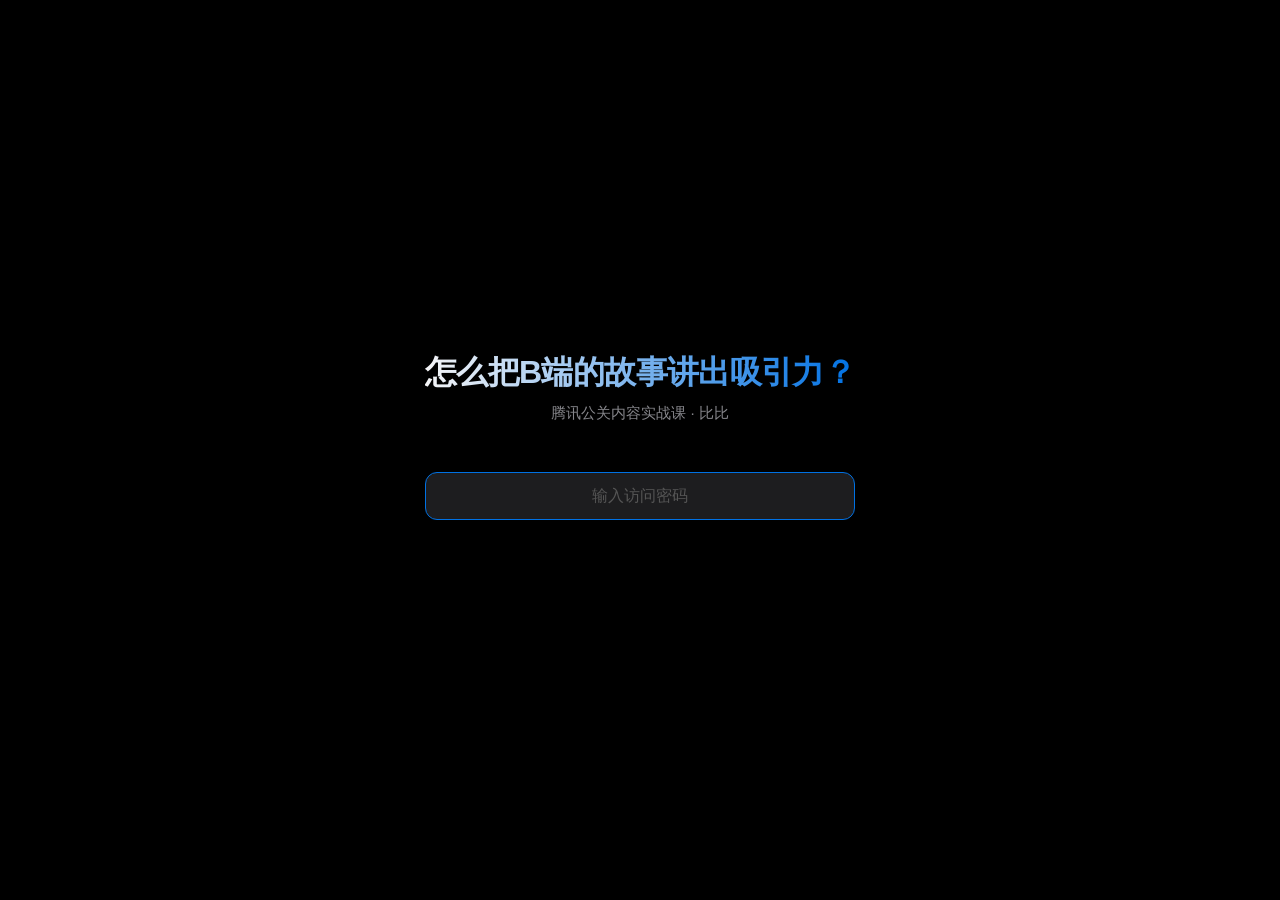
==== slides/index.html @ d87a2818 "tencent PR training site" ====
<!DOCTYPE html>
<html lang="en">
<head>
<meta charset="utf-8">
<meta name="viewport" content="width=device-width, initial-scale=1">
<title>怎么把B端的故事 讲出吸引力？ - Slidev</title>
<link rel="stylesheet" href="https://fonts.googleapis.com/css2?family=SF+Pro+Display:wght@200;400;600&family=PingFang+SC:wght@200;400;600&family=Microsoft+YaHei:wght@200;400;600&family=sans-serif:wght@200;400;600&family=Fira+Code:wght@200;400;600&display=swap" type="text/css">
<link rel="icon" href="https://cdn.jsdelivr.net/gh/slidevjs/slidev/assets/favicon.png">
<meta http-equiv="Content-Type" content="text/html; charset=UTF-8">
<meta property="slidev:version" content="52.14.2">
<meta property="og:title" content="怎么把B端的故事 讲出吸引力？ - Slidev">  <script type="module" crossorigin src="./assets/index-DOgnFZDQ.js"></script>
  <link rel="modulepreload" crossorigin href="./assets/modules/vue-B-uII4GM.js">
  <link rel="modulepreload" crossorigin href="./assets/modules/shiki-5WRQfjop.js">
  <link rel="stylesheet" crossorigin href="./assets/modules/shiki-UqVAgQbi.css">
  <link rel="stylesheet" crossorigin href="./assets/index-DNoJTWJc.css">
</head>
<body>
  <script>if(sessionStorage.getItem('tencent-pr-auth')!=='1'){location.replace('../');document.write('')}</script>
  <div id="app"></div>
  <div id="mermaid-rendering-container"></div>
  
</body>
</html>
---- slides/assets/modules/shiki-UqVAgQbi.css ----
.resize-observer[data-v-b329ee4c]{position:absolute;top:0;left:0;z-index:-1;width:100%;height:100%;border:none;background-color:transparent;pointer-events:none;display:block;overflow:hidden;opacity:0}.resize-observer[data-v-b329ee4c] object{display:block;position:absolute;top:0;left:0;height:100%;width:100%;overflow:hidden;pointer-events:none;z-index:-1}.v-popper__popper{z-index:10000;top:0;left:0;outline:none}.v-popper__popper.v-popper__popper--hidden{visibility:hidden;opacity:0;transition:opacity .15s,visibility .15s;pointer-events:none}.v-popper__popper.v-popper__popper--shown{visibility:visible;opacity:1;transition:opacity .15s}.v-popper__popper.v-popper__popper--skip-transition,.v-popper__popper.v-popper__popper--skip-transition>.v-popper__wrapper{transition:none!important}.v-popper__backdrop{position:absolute;top:0;left:0;width:100%;height:100%;display:none}.v-popper__inner{position:relative;box-sizing:border-box;overflow-y:auto}.v-popper__inner>div{position:relative;z-index:1;max-width:inherit;max-height:inherit}.v-popper__arrow-container{position:absolute;width:10px;height:10px}.v-popper__popper--arrow-overflow .v-popper__arrow-container,.v-popper__popper--no-positioning .v-popper__arrow-container{display:none}.v-popper__arrow-inner,.v-popper__arrow-outer{border-style:solid;position:absolute;top:0;left:0;width:0;height:0}.v-popper__arrow-inner{visibility:hidden;border-width:7px}.v-popper__arrow-outer{border-width:6px}.v-popper__popper[data-popper-placement^=top] .v-popper__arrow-inner,.v-popper__popper[data-popper-placement^=bottom] .v-popper__arrow-inner{left:-2px}.v-popper__popper[data-popper-placement^=top] .v-popper__arrow-outer,.v-popper__popper[data-popper-placement^=bottom] .v-popper__arrow-outer{left:-1px}.v-popper__popper[data-popper-placement^=top] .v-popper__arrow-inner,.v-popper__popper[data-popper-placement^=top] .v-popper__arrow-outer{border-bottom-width:0;border-left-color:transparent!important;border-right-color:transparent!important;border-bottom-color:transparent!important}.v-popper__popper[data-popper-placement^=top] .v-popper__arrow-inner{top:-2px}.v-popper__popper[data-popper-placement^=bottom] .v-popper__arrow-container{top:0}.v-popper__popper[data-popper-placement^=bottom] .v-popper__arrow-inner,.v-popper__popper[data-popper-placement^=bottom] .v-popper__arrow-outer{border-top-width:0;border-left-color:transparent!important;border-right-color:transparent!important;border-top-color:transparent!important}.v-popper__popper[data-popper-placement^=bottom] .v-popper__arrow-inner{top:-4px}.v-popper__popper[data-popper-placement^=bottom] .v-popper__arrow-outer{top:-6px}.v-popper__popper[data-popper-placement^=left] .v-popper__arrow-inner,.v-popper__popper[data-popper-placement^=right] .v-popper__arrow-inner{top:-2px}.v-popper__popper[data-popper-placement^=left] .v-popper__arrow-outer,.v-popper__popper[data-popper-placement^=right] .v-popper__arrow-outer{top:-1px}.v-popper__popper[data-popper-placement^=right] .v-popper__arrow-inner,.v-popper__popper[data-popper-placement^=right] .v-popper__arrow-outer{border-left-width:0;border-left-color:transparent!important;border-top-color:transparent!important;border-bottom-color:transparent!important}.v-popper__popper[data-popper-placement^=right] .v-popper__arrow-inner{left:-4px}.v-popper__popper[data-popper-placement^=right] .v-popper__arrow-outer{left:-6px}.v-popper__popper[data-popper-placement^=left] .v-popper__arrow-container{right:-10px}.v-popper__popper[data-popper-placement^=left] .v-popper__arrow-inner,.v-popper__popper[data-popper-placement^=left] .v-popper__arrow-outer{border-right-width:0;border-top-color:transparent!important;border-right-color:transparent!important;border-bottom-color:transparent!important}.v-popper__popper[data-popper-placement^=left] .v-popper__arrow-inner{left:-2px}.v-popper--theme-tooltip .v-popper__inner{background:#000c;color:#fff;border-radius:6px;padding:7px 12px 6px}.v-popper--theme-tooltip .v-popper__arrow-outer{border-color:#000c}.v-popper--theme-dropdown .v-popper__inner{background:#fff;color:#000;border-radius:6px;border:1px solid #ddd;box-shadow:0 6px 30px #0000001a}.v-popper--theme-dropdown .v-popper__arrow-inner{visibility:visible;border-color:#fff}.v-popper--theme-dropdown .v-popper__arrow-outer{border-color:#ddd}:root{--twoslash-border-color: #8888;--twoslash-underline-color: currentColor;--twoslash-highlighted-border: #c37d0d50;--twoslash-highlighted-bg: #c37d0d20;--twoslash-popup-bg: #f8f8f8;--twoslash-popup-color: inherit;--twoslash-popup-shadow: rgba(0, 0, 0, .08) 0px 1px 4px;--twoslash-docs-color: #888;--twoslash-docs-font: sans-serif;--twoslash-code-font: inherit;--twoslash-code-font-size: 1em;--twoslash-matched-color: inherit;--twoslash-unmatched-color: #888;--twoslash-cursor-color: #8888;--twoslash-error-color: #d45656;--twoslash-error-bg: #d4565620;--twoslash-warn-color: #c37d0d;--twoslash-warn-bg: #c37d0d20;--twoslash-tag-color: #3772cf;--twoslash-tag-bg: #3772cf20;--twoslash-tag-warn-color: var(--twoslash-warn-color);--twoslash-tag-warn-bg: var(--twoslash-warn-bg);--twoslash-tag-annotate-color: #1ba673;--twoslash-tag-annotate-bg: #1ba67320}@media(prefers-reduced-motion:reduce){.twoslash *{transition:none!important}}.twoslash:hover .twoslash-hover{border-color:var(--twoslash-underline-color)}.twoslash .twoslash-hover{border-bottom:1px dotted transparent;transition-timing-function:ease;transition:border-color .3s;position:relative}.twoslash .twoslash-popup-container{position:absolute;opacity:0;display:inline-flex;flex-direction:column;transform:translateY(1.1em);background:var(--twoslash-popup-bg);color:var(--twoslash-popup-color);border:1px solid var(--twoslash-border-color);transition:opacity .3s;border-radius:4px;pointer-events:none;z-index:10;-webkit-user-select:none;user-select:none;text-align:left;box-shadow:var(--twoslash-popup-shadow)}.twoslash .twoslash-query-persisted .twoslash-popup-container{z-index:9;transform:translateY(1.5em)}.twoslash .twoslash-hover:hover .twoslash-popup-container,.twoslash .twoslash-error-hover:hover .twoslash-popup-container,.twoslash .twoslash-query-persisted .twoslash-popup-container,.twoslash .twoslash-query-line .twoslash-popup-container{opacity:1;pointer-events:auto}.twoslash .twoslash-popup-container:hover{-webkit-user-select:auto;user-select:auto}.twoslash .twoslash-popup-arrow{position:absolute;top:-4px;left:1em;border-top:1px solid var(--twoslash-border-color);border-right:1px solid var(--twoslash-border-color);background:var(--twoslash-popup-bg);transform:rotate(-45deg);width:6px;height:6px;pointer-events:none}.twoslash .twoslash-popup-code,.twoslash .twoslash-popup-error,.twoslash .twoslash-popup-docs{padding:6px 8px!important}.twoslash .twoslash-popup-code{font-family:var(--twoslash-code-font);font-size:var(--twoslash-code-font-size)}.twoslash .twoslash-popup-docs{color:var(--twoslash-docs-color);font-family:var(--twoslash-docs-font);font-size:.8em;border-top:1px solid var(--twoslash-border-color)}.twoslash .twoslash-popup-error{color:var(--twoslash-error-color);background-color:var(--twoslash-error-bg);font-family:var(--twoslash-docs-font);font-size:.8em}.twoslash .twoslash-popup-docs-tags{display:flex;flex-direction:column;font-family:var(--twoslash-docs-font)}.twoslash .twoslash-popup-docs-tags,.twoslash .twoslash-popup-docs-tag-name{margin-right:.5em}.twoslash .twoslash-popup-docs-tag-name{font-family:var(--twoslash-code-font)}.twoslash .twoslash-query-line .twoslash-popup-container{position:relative;margin-bottom:1.4em;transform:translateY(.6em)}.twoslash .twoslash-error-line{position:relative;background-color:var(--twoslash-error-bg);border-left:3px solid var(--twoslash-error-color);color:var(--twoslash-error-color);padding:6px 12px;margin:.2em 0;min-width:100%;width:max-content}.twoslash .twoslash-error-line.twoslash-error-level-warning{background-color:var(--twoslash-warn-bg);border-left:3px solid var(--twoslash-warn-color);color:var(--twoslash-warn-color)}.twoslash .twoslash-error{background:url("data:image/svg+xml,%3Csvg%20xmlns%3D'http%3A%2F%2Fwww.w3.org%2F2000%2Fsvg'%20viewBox%3D'0%200%206%203'%20enable-background%3D'new%200%200%206%203'%20height%3D'3'%20width%3D'6'%3E%3Cg%20fill%3D'%23c94824'%3E%3Cpolygon%20points%3D'5.5%2C0%202.5%2C3%201.1%2C3%204.1%2C0'%2F%3E%3Cpolygon%20points%3D'4%2C0%206%2C2%206%2C0.6%205.4%2C0'%2F%3E%3Cpolygon%20points%3D'0%2C2%201%2C3%202.4%2C3%200%2C0.6'%2F%3E%3C%2Fg%3E%3C%2Fsvg%3E") repeat-x bottom left;padding-bottom:2px}.twoslash .twoslash-error.twoslash-error-level-warning{background:url("data:image/svg+xml,%3Csvg%20xmlns%3D'http%3A%2F%2Fwww.w3.org%2F2000%2Fsvg'%20viewBox%3D'0%200%206%203'%20enable-background%3D'new%200%200%206%203'%20height%3D'3'%20width%3D'6'%3E%3Cg%20fill%3D'%23c37d0d'%3E%3Cpolygon%20points%3D'5.5%2C0%202.5%2C3%201.1%2C3%204.1%2C0'%2F%3E%3Cpolygon%20points%3D'4%2C0%206%2C2%206%2C0.6%205.4%2C0'%2F%3E%3Cpolygon%20points%3D'0%2C2%201%2C3%202.4%2C3%200%2C0.6'%2F%3E%3C%2Fg%3E%3C%2Fsvg%3E") repeat-x bottom left;padding-bottom:2px}.twoslash .twoslash-completion-cursor{position:relative}.twoslash .twoslash-completion-cursor .twoslash-completion-list{-webkit-user-select:none;user-select:none;position:absolute;top:0;left:0;transform:translateY(1.2em);margin:3px 0 0 -1px;display:inline-block;z-index:8;box-shadow:var(--twoslash-popup-shadow);background:var(--twoslash-popup-bg);border:1px solid var(--twoslash-border-color)}.twoslash-completion-list{width:240px;font-size:.8rem;padding:4px;display:flex;flex-direction:column;gap:4px}.twoslash-completion-list:hover{-webkit-user-select:auto;user-select:auto}.twoslash-completion-list:before{background-color:var(--twoslash-cursor-color);width:2px;position:absolute;top:-1.6em;height:1.4em;left:-1px;content:" "}.twoslash-completion-list li{overflow:hidden;display:flex;align-items:center;gap:.25em;line-height:1em}.twoslash-completion-list li span.twoslash-completions-unmatched{color:var(--twoslash-unmatched-color)}.twoslash-completion-list .deprecated{text-decoration:line-through;opacity:.5}.twoslash-completion-list li span.twoslash-completions-matched{color:var(--twoslash-matched-color)}.twoslash-highlighted{background-color:var(--twoslash-highlighted-bg);border:1px solid var(--twoslash-highlighted-border);padding:1px 2px;margin:-1px -3px;border-radius:4px}.twoslash-completion-list .twoslash-completions-icon{color:var(--twoslash-unmatched-color);width:1em;flex:none}.twoslash .twoslash-tag-line{position:relative;background-color:var(--twoslash-tag-bg);border-left:3px solid var(--twoslash-tag-color);color:var(--twoslash-tag-color);padding:6px 10px;margin:.2em 0;display:flex;align-items:center;gap:.3em;min-width:100%;width:max-content}.twoslash .twoslash-tag-line .twoslash-tag-icon{width:1.1em;color:inherit}.twoslash .twoslash-tag-line.twoslash-tag-error-line{background-color:var(--twoslash-error-bg);border-left:3px solid var(--twoslash-error-color);color:var(--twoslash-error-color)}.twoslash .twoslash-tag-line.twoslash-tag-warn-line{background-color:var(--twoslash-tag-warn-bg);border-left:3px solid var(--twoslash-tag-warn-color);color:var(--twoslash-tag-warn-color)}.twoslash .twoslash-tag-line.twoslash-tag-annotate-line{background-color:var(--twoslash-tag-annotate-bg);border-left:3px solid var(--twoslash-tag-annotate-color);color:var(--twoslash-tag-annotate-color)}:root{--twoslash-popup-bg: var(--vp-c-bg, inherit);--twoslash-popup-color: var(--vp-c-text-1);--twoslash-docs-color: var(--vp-c-text-1);--twoslash-docs-font: var(--vp-font-family-base);--twoslash-code-font: var(--vp-font-family-mono);--twoslash-code-size: var(--vp-code-font-size);--twoslash-underline-color: #8888;--twoslash-border-color: var(--vp-c-border);--twoslash-cursor-color: var(--vp-c-brand);--twoslash-matched-color: var(--vp-c-brand);--twoslash-unmatched-color: var(--vp-c-text-2)}.v-popper--theme-twoslash{z-index:calc(var(--vp-z-index-local-nav) - 1)}.v-popper--theme-twoslash.v-popper__popper{content-visibility:auto}.v-popper--theme-twoslash .v-popper__inner{background:var(--twoslash-popup-bg);color:var(--twoslash-popup-color);border-color:var(--twoslash-border-color)}.v-popper--theme-twoslash .v-popper__arrow-outer{border-color:var(--twoslash-border-color)}.v-popper--theme-twoslash .v-popper__arrow-inner{border-color:var(--twoslash-popup-bg)}.twoslash-popup-container{transform:translateY(1.5em)}.twoslash-query-persisted .twoslash-popup-container{transform:translateY(1.8em)}.twoslash .v-popper{display:inline-block}.twoslash-completion-list .twoslash-completions-icon{color:var(--twoslash-unmatched-color)!important}.twoslash-floating .twoslash-popup-code{max-width:600px;display:block;width:fit-content;min-width:100%;padding:6px 12px;line-height:var(--vp-code-line-height);font-size:var(--twoslash-code-size);transition:color .5s;white-space:pre-wrap}.twoslash-floating .twoslash-popup-docs,.twoslash-floating .twoslash-popup-error{padding:12px!important;font-family:var(--twoslash-docs-font);font-size:.9em;max-height:500px;max-width:700px;overflow-y:auto;overflow-x:hidden;text-wrap:balance}.twoslash-floating .twoslash-popup-docs p:first-child,.twoslash-floating .twoslash-popup-error p:first-child{margin-top:0}.twoslash-floating .twoslash-popup-docs p:last-child,.twoslash-floating .twoslash-popup-error p:last-child{margin-bottom:0}.twoslash-floating .twoslash-popup-docs{border-top:1px solid var(--twoslash-border-color);color:var(--twoslash-docs-color)}.twoslash-floating .twoslash-popup-error{color:var(--twoslash-error-color)}.twoslash-floating .twoslash-popup-error.twoslash-error-level-warning{color:var(--twoslash-warn-color)}.twoslash-floating .twoslash-popup-docs p,.twoslash-floating .twoslash-popup-error p{margin:6px 0;text-wrap:balance}.twoslash-floating .twoslash-popup-docs pre .twoslash-floating .twoslash-popup-error pre{background-color:var(--vp-code-block-bg);border-radius:8px;padding:12px;margin:6px -2px;overflow-x:auto}.twoslash-floating .twoslash-popup-docs-tags{display:flex;flex-direction:column;padding:8px 12px!important}.twoslash-floating .twoslash-popup-docs-tags .twoslash-popup-docs-tag-name{font-family:var(--twoslash-code-font);color:var(--twoslash-unmatched-color);margin-right:.5em}.twoslash-completion-cursor{height:1.2em;width:2px;margin-bottom:-.2em;background:var(--twoslash-cursor-color);display:inline-block;-webkit-user-select:none;user-select:none}.twoslash-floating.twoslash-completion .v-popper__arrow-container{display:none}.twoslash-floating.twoslash-completion .twoslash-completion-list{padding:6px;font-family:var(--twoslash-code-font);font-size:var(--twoslash-code-size)!important}.twoslash-floating.twoslash-completion .twoslash-completion-list li{padding:3px 0}.twoslash-error:empty,.twoslash-error-empty{display:inline-block;min-width:.55em;min-height:1.2em;vertical-align:middle}
---- slides/assets/index-DNoJTWJc.css ----
:root{--slidev-code-background: #f5f5f5;--slidev-code-foreground: #1b1b1b;--slidev-code-font-family: "Fira Code",ui-monospace,SFMono-Regular,Menlo,Monaco,Consolas,"Liberation Mono","Courier New",monospace;--slidev-code-padding: 8px;--slidev-code-font-size: 12px;--slidev-code-line-height: 18px;--slidev-code-radius: 4px;--slidev-code-margin: 4px 0;--slidev-theme-primary: #3ab9d5;--slidev-transition-duration: .5s;--slidev-slide-container-background: black;--slidev-controls-foreground: white;--slidev-code-tab-divider: #e5e5e5;--slidev-code-tab-text-color: #67676c;--slidev-code-tab-font-size: 12px;--slidev-code-tab-active-text-color: #3c3c43}html.dark{--slidev-code-background: #1b1b1b;--slidev-code-foreground: #eee;--slidev-code-tab-divider: #222222;--slidev-code-tab-text-color: #98989f;--slidev-code-tab-active-text-color: #dfdfd6}html,body,#app,#page-root{padding:0;margin:0;width:100%;height:100vh;height:calc(var(--vh, 1vh) * 100);overflow:hidden;print-color-adjust:exact;-webkit-print-color-adjust:exact;--un-bg-opacity:1;background-color:rgb(255 255 255 / var(--un-bg-opacity));font-family:SF Pro Display,PingFang SC,Microsoft YaHei,"sans-serif",ui-sans-serif,system-ui,-apple-system,BlinkMacSystemFont,Segoe UI,Roboto,Helvetica Neue,Arial,Noto Sans,sans-serif,"Apple Color Emoji","Segoe UI Emoji",Segoe UI Symbol,"Noto Color Emoji"}.dark html,.dark body,.dark #app,.dark #page-root{--un-bg-opacity:1;background-color:rgb(18 18 18 / var(--un-bg-opacity))}html{background:transparent}.slidev-icon-btn{aspect-ratio:1;-webkit-user-select:none;user-select:none;outline:none;cursor:pointer;position:relative;display:inline-flex;align-items:center;justify-content:center;border-radius:.25rem;padding:.25rem;vertical-align:middle;opacity:.75;transition-property:color,background-color,border-color,text-decoration-color,fill,stroke,opacity,box-shadow,transform,filter,backdrop-filter;transition-duration:.15s;transition-duration:.2s;transition-timing-function:cubic-bezier(.4,0,.2,1)}@media(min-width:768px){.slidev-icon-btn{padding:.5rem}}.slidev-icon-btn:hover{--un-bg-opacity:1;background-color:rgb(156 163 175 / var(--un-bg-opacity));--un-bg-opacity:.1;opacity:1}.slidev-icon-btn:focus-visible{opacity:1;outline-width:2px;--un-outline-color-opacity:1;outline-color:rgb(0 0 0 / var(--un-outline-color-opacity));outline-offset:2px;outline-style:solid}.dark .slidev-icon-btn:focus-visible{--un-outline-color-opacity:1;outline-color:rgb(255 255 255 / var(--un-outline-color-opacity))}.slidev-icon-btn.shallow{opacity:.3}.slidev-icon-btn.active{opacity:1}.slidev-icon-btn.disabled{opacity:.25;pointer-events:none}.slidev-layout a.slidev-icon-btn{border-style:none}.slidev-layout a.slidev-icon-btn:hover{border-style:none;--un-text-opacity:1;color:rgb(255 255 255 / var(--un-text-opacity))}.slidev-vclick-target{transition-property:opacity;transition-timing-function:cubic-bezier(.4,0,.2,1);transition-duration:.15s;transition-duration:.1s}.slidev-vclick-hidden{opacity:0!important;pointer-events:none!important;-webkit-user-select:none!important;user-select:none!important}.slidev-vclick-display-none{display:none!important}.slidev-vclick-fade{opacity:.5}.slidev-icon{display:inline-block;vertical-align:sub;line-height:1em}.slidev-page{position:relative;top:0;left:0;right:0;width:100%}.slidev-note-with-clicks .slidev-note-fade{color:#888c}.dark .slidev-note-with-clicks .slidev-note-fade{color:#a1a1a1cc}.slidev-note-click-mark{-webkit-user-select:none;user-select:none;font-size:.7em;display:inline-flex;align-items:center;border-width:1px;border-color:transparent;border-radius:.25rem;background-color:#a78bfa1a;padding-left:.25rem;padding-right:.25rem;--un-text-opacity:1;color:rgb(167 139 250 / var(--un-text-opacity));font-family:Fira Code,ui-monospace,SFMono-Regular,Menlo,Monaco,Consolas,Liberation Mono,Courier New,monospace}.slidev-note-click-mark.slidev-note-click-mark-active{border-width:1px;--un-border-opacity:1;border-color:rgb(167 139 250 / var(--un-border-opacity))}.slidev-note-click-mark.slidev-note-click-mark-past{filter:saturate(0);opacity:.5}.slidev-note-click-mark.slidev-note-click-mark-future{opacity:.5}.slidev-note-click-mark:before{content:"";display:inline-block;--un-icon: url("data:image/svg+xml;utf8,%3Csvg viewBox='0 0 32 32' width='1.2em' height='1.2em' xmlns='http://www.w3.org/2000/svg' %3E%3Cpath fill='currentColor' d='M23 28a1 1 0 0 1-.71-.29l-6.13-6.14l-3.33 5a1 1 0 0 1-1 .44a1 1 0 0 1-.81-.7l-6-20A1 1 0 0 1 6.29 5l20 6a1 1 0 0 1 .7.81a1 1 0 0 1-.44 1l-5 3.33l6.14 6.13a1 1 0 0 1 0 1.42l-4 4A1 1 0 0 1 23 28m0-2.41L25.59 23l-7.16-7.15l5.25-3.5L7.49 7.49l4.86 16.19l3.5-5.25Z'/%3E%3C/svg%3E");-webkit-mask:var(--un-icon) no-repeat;mask:var(--un-icon) no-repeat;-webkit-mask-size:100% 100%;mask-size:100% 100%;background-color:currentColor;color:inherit;width:1.2em;height:1.2em;opacity:.8}.slidev-note-click-mark:after{content:attr(data-clicks);display:inline-block;transform:translateY(.1em)}.slidev-form-button{border-bottom-width:2px;border-radius:.25rem;padding:.25rem 1rem;--un-text-opacity:1;color:rgb(255 255 255 / var(--un-text-opacity));--un-border-opacity:1;border-color:rgb(55 65 81 / var(--un-border-opacity));--un-bg-opacity:1;background-color:rgb(107 114 128 / var(--un-bg-opacity))}.slidev-form-button:hover{--un-border-opacity:1;border-color:rgb(75 85 99 / var(--un-border-opacity));--un-bg-opacity:1;background-color:rgb(156 163 175 / var(--un-bg-opacity))}.slidev-form-button.primary{--un-border-opacity:1;border-color:rgb(17 94 89 / var(--un-border-opacity));--un-bg-opacity:1;background-color:rgb(13 148 136 / var(--un-bg-opacity))}.slidev-form-button.primary:hover{--un-border-opacity:1;border-color:rgb(15 118 110 / var(--un-border-opacity));--un-bg-opacity:1;background-color:rgb(20 184 166 / var(--un-bg-opacity))}.rough-annotation{transform:scale(calc(1 / var(--slidev-slide-scale)))}#twoslash-container{position:fixed}#twoslash-container .v-popper__wrapper:not(.no-slide-scale>*){transform:scale(calc(1 * var(--slidev-slide-scale)));transform-origin:30px top}.slidev-note ul{margin:0}html.dark:root{color-scheme:dark}html.dark .shiki{color:var(--shiki-dark, inherit);--twoslash-popup-bg: var(--shiki-dark-bg, inherit)}html.dark .shiki span{color:var(--shiki-dark)}html:not(.dark) .shiki{color:var(--shiki-light, inherit);--twoslash-popup-bg: var(--shiki-light-bg, inherit)}html:not(.dark) .shiki span{color:var(--shiki-light)}.twoslash-meta-line.twoslash-popover-line{margin-top:-10px}.slidev-code-wrapper{margin:var(--slidev-code-margin)!important;scroll-padding:var(--slidev-code-padding)}.slidev-code-wrapper:-webkit-scrollbar{width:0px}.slidev-code{font-family:var(--slidev-code-font-family)!important;padding:var(--slidev-code-padding)!important;font-size:var(--slidev-code-font-size)!important;line-height:var(--slidev-code-line-height)!important;border-radius:var(--slidev-code-radius)!important;background:var(--slidev-code-background);overflow:auto}.slidev-code-block-title,.slidev-code-group-tabs{background:var(--slidev-code-background);color:var(--slidev-code-tab-text-color);padding-left:var(--slidev-code-padding);padding-right:var(--slidev-code-padding);font-size:var(--slidev-code-tab-font-size);border-radius:var(--slidev-code-radius) var(--slidev-code-radius) 0 0;box-shadow:inset 0 -1px var(--slidev-code-tab-divider);display:flex;gap:8px;align-items:center}.slidev-code-block-title{padding:var(--slidev-code-padding)}.slidev-code-tab{font-size:var(--slidev-code-tab-font-size);white-space:nowrap;cursor:pointer;transition:color .25s;padding:var(--slidev-code-padding);border-bottom:2px solid transparent;color:var(--slidev-code-tab-text-color);position:relative;display:flex;align-items:center;gap:8px}.slidev-code-tab:hover{color:var(--slidev-code-tab-active-text-color)!important}.slidev-code-group-blocks .slidev-code-wrapper{margin:0!important}.slidev-code-group-blocks .slidev-code{border-radius:0 0 var(--slidev-code-radius) var(--slidev-code-radius)!important}.slidev-code-group-blocks .slidev-code-wrapper.active{display:block}.slidev-code-group-blocks .slidev-code-wrapper{display:none}.slidev-code-block-title+.slidev-code,.slidev-code-group-tabs+.slidev-code{border-top-left-radius:0!important;border-top-right-radius:0!important}.slidev-code .slidev-code-dishonored{opacity:.3;pointer-events:none}.slidev-code-line-numbers .slidev-code code{counter-reset:step;counter-increment:step calc(var(--start, 1) - 1)}.slidev-code-line-numbers .slidev-code code .line:before{content:counter(step);counter-increment:step;display:inline-block;text-align:right;margin-right:1.5rem;width:1rem;--un-text-opacity:1;color:rgb(156 163 175 / var(--un-text-opacity))}.dark .slidev-code-line-numbers .slidev-code code .line:before{--un-text-opacity:1;color:rgb(75 85 99 / var(--un-text-opacity))}.slidev-note :not(pre)>code,.slidev-layout :not(pre)>code{font-size:.9em;background:var(--slidev-code-background);border-radius:var(--slidev-code-radius);padding:.125rem .375rem;font-weight:300}.slidev-note :not(pre)>code:after,.slidev-note :not(pre)>code:before{content:""}.slidev-layout :not(pre)>code:before{margin-right:-.08em}.katex,.katex :after,.katex :before{border-color:currentColor}.slidev-katex-wrapper .mord.dishonored{opacity:.3}.slide-left-enter-active,.slide-left-leave-active,.slide-right-enter-active,.slide-right-leave-active,.slide-up-enter-active,.slide-up-leave-active,.slide-down-enter-active,.slide-down-leave-active{transition:all var(--slidev-transition-duration) ease}.slide-left-enter-from,.slide-right-leave-to{translate:100% 0}.slide-left-leave-to,.slide-right-enter-from{translate:-100% 0}.slide-up-enter-from,.slide-down-leave-to{translate:0 100%}.slide-up-leave-to,.slide-down-enter-from{translate:0 -100%}.fade-enter-active,.fade-leave-active{transition:opacity var(--slidev-transition-duration) ease}.fade-enter-from,.fade-leave-to{opacity:0}.fade-out-leave-active{transition:opacity calc(var(--slidev-transition-duration) * .6) ease-out}.fade-out-enter-active{transition:opacity calc(var(--slidev-transition-duration) * .8) ease-in;transition-delay:calc(var(--slidev-transition-duration) * .6)}.fade-out-enter-from,.fade-out-leave-to{opacity:0}.slidev-layout{height:100%;padding:2.5rem 3.5rem;font-size:1.1rem}.slidev-layout pre,.slidev-layout code{-webkit-user-select:text;user-select:text}.slidev-layout code{font-family:Fira Code,ui-monospace,SFMono-Regular,Menlo,Monaco,Consolas,Liberation Mono,Courier New,monospace}.slidev-layout h1{margin-bottom:1rem;font-size:2.25rem;line-height:2.5rem}.slidev-layout h6{padding-top:.25rem;font-size:.875rem;line-height:1.25rem;font-weight:500;letter-spacing:.1em;text-transform:uppercase}.slidev-layout p{margin-top:1rem;margin-bottom:1rem;line-height:1.5rem}.slidev-layout ul{list-style:square}.slidev-layout ol{list-style:decimal}.slidev-layout li{line-height:1.8em}.slidev-layout blockquote{background:var(--slidev-code-background);color:var(--slidev-code-foreground);border-left-width:1px;border-color:var(--slidev-theme-primary);border-radius:.25rem;padding:.25rem .5rem;font-size:.875rem;line-height:1.25rem}.slidev-layout blockquote>*{margin-top:0;margin-bottom:0}.slidev-layout table{width:100%}.slidev-layout tr{border-bottom-width:1px;border-color:#9ca3af33}.slidev-layout th{text-align:left;font-weight:400}.slidev-layout a{border-bottom-width:1px;border-color:currentColor;border-style:dashed}.slidev-layout a:hover{border-style:solid;color:var(--slidev-theme-primary)}.slidev-layout td,.slidev-layout th{padding:.75rem .5rem}.slidev-layout b,.slidev-layout strong{font-weight:600}.slidev-layout kbd{border-width:1px;border-bottom-width:2px;border-color:#9ca3af33;border-radius:.25rem;--un-bg-opacity:1;background-color:rgb(156 163 175 / var(--un-bg-opacity));--un-bg-opacity:.05;padding:.125rem .25rem;font-size:.75rem;line-height:1rem;font-family:Fira Code,ui-monospace,SFMono-Regular,Menlo,Monaco,Consolas,Liberation Mono,Courier New,monospace}.slidev-layout h1,[dir=ltr] h1,.slidev-layout [dir=ltr] h1,.slidev-layout h6,[dir=ltr] h6,.slidev-layout [dir=ltr] h6{margin-left:-.05em;margin-right:0}.slidev-layout li,[dir=ltr] li,.slidev-layout [dir=ltr] li{margin-left:1.1em;margin-right:0;padding-left:.2em;padding-right:0}[dir=rtl] h1,.slidev-layout [dir=rtl] h1,[dir=rtl] h6,.slidev-layout [dir=rtl] h6{margin-right:-.05em;margin-left:0}[dir=rtl] li,.slidev-layout [dir=rtl] li{margin-right:1.1em;margin-left:0;padding-right:.2em;padding-left:0}.slidev-layout h1+p{margin-top:-.5rem;margin-bottom:1rem;opacity:.5}.slidev-layout p+h2,.slidev-layout ul+h2,.slidev-layout table+h2{margin-top:2.5rem}.slidev-layout h1{margin-bottom:1rem;margin-left:-.05em;font-size:2.25rem;line-height:2.5rem}.slidev-layout h2{font-size:1.875rem;line-height:2.25rem}.slidev-layout h3{font-size:1.5rem;line-height:2rem}.slidev-layout h4{font-size:1.25rem;line-height:1.75rem}.slidev-layout h5{font-size:1rem;line-height:1.5rem}.slidev-layout h6{margin-left:-.05em;padding-top:.25rem;font-size:.875rem;line-height:1.25rem;font-weight:500;letter-spacing:.1em;text-transform:uppercase}.slidev-layout h6:not(.opacity-100){opacity:.4}.slidev-layout.cover,.slidev-layout.intro{display:grid;height:100%}.slidev-layout.cover h1,.slidev-layout.intro h1{font-size:3.75rem;line-height:1;line-height:5rem}.slidev-layout.fact{display:grid;height:100%;text-align:center}.slidev-layout.fact h1{font-size:6rem;line-height:1;font-weight:700}.slidev-layout.fact h1+p{font-size:1.5rem;line-height:2rem;font-weight:700}.slidev-layout.statement{display:grid;height:100%;text-align:center}.slidev-layout.statement h1{font-size:3.75rem;line-height:1;font-weight:700}.slidev-layout.quote{display:grid;height:100%}.slidev-layout.quote h1+p{margin-top:.5rem}.slidev-layout.section h1{font-size:3.75rem;line-height:1;font-weight:500;line-height:5rem}:root{--prism-scheme: light;--prism-foreground: #6e6e6e;--prism-background: #f4f4f4;--prism-comment: #a8a8a8;--prism-string: #555555;--prism-literal: #333333;--prism-keyword: #000000;--prism-function: #4f4f4f;--prism-deleted: #333333;--prism-class: #333333;--prism-builtin: #757575;--prism-property: #333333;--prism-namespace: #4f4f4f;--prism-punctuation: #ababab;--prism-decorator: var(--prism-class);--prism-operator: var(--prism-punctuation);--prism-number: var(--prism-literal);--prism-boolean: var(--prism-literal);--prism-variable: var(--prism-literal);--prism-constant: var(--prism-literal);--prism-symbol: var(--prism-literal);--prism-interpolation: var(--prism-literal);--prism-selector: var(--prism-keyword);--prism-keyword-control: var(--prism-keyword);--prism-regex: var(--prism-string);--prism-json-property: var(--prism-property);--prism-inline-background: var(--prism-background);--prism-comment-style: italic;--prism-url-decoration: underline;--prism-line-number: #a5a5a5;--prism-line-number-gutter: #333333;--prism-line-highlight-background: #eeeeee;--prism-selection-background: #dddddd;--prism-marker-color: var(--prism-foreground);--prism-marker-opacity: .4;--prism-marker-font-size: .8em;--prism-font-size: 1em;--prism-line-height: 1.5em;--prism-font-family: monospace;--prism-inline-font-size: var(--prism-font-size);--prism-block-font-size: var(--prism-font-size);--prism-tab-size: 2;--prism-block-padding-x: 1em;--prism-block-padding-y: 1em;--prism-block-margin-x: 0;--prism-block-margin-y: .5em;--prism-block-radius: .3em;--prism-inline-padding-x: .3em;--prism-inline-padding-y: .1em;--prism-inline-radius: .3em}div[class*=language-],pre[class*=language-],code[class*=language-]{font-size:var(--prism-font-size);font-family:var(--prism-font-family);direction:ltr;text-align:left;white-space:pre;word-spacing:normal;word-break:normal;line-height:var(--prism-line-height);-moz-tab-size:var(--prism-tab-size);-o-tab-size:var(--prism-tab-size);tab-size:var(--prism-tab-size);-webkit-hyphens:none;-moz-hyphens:none;-ms-hyphens:none;hyphens:none;color:var(--prism-foreground)!important}div[class*=language-],pre[class*=language-]{font-size:var(--prism-block-font-size);padding:var(--prism-block-padding-y) var(--prism-block-padding-x);margin:var(--prism-block-margin-y) var(--prism-block-margin-x);border-radius:var(--prism-block-radius);overflow:auto;background:var(--prism-background)}:not(pre)>code[class*=language-]{font-size:var(--prism-inline-font-size);padding:var(--prism-inline-padding-y) var(--prism-inline-padding-x);border-radius:var(--prism-inline-radius);background:var(--prism-inline-background)}pre[class*=language-]::-moz-selection,pre[class*=language-] ::-moz-selection,code[class*=language-]::-moz-selection,code[class*=language-] ::-moz-selection{background:var(--prism-selection-background)}pre[class*=language-]::selection,pre[class*=language-] ::selection,code[class*=language-]::selection,code[class*=language-] ::selection{background:var(--prism-selection-background)}.token.comment,.token.prolog,.token.doctype,.token.cdata{color:var(--prism-comment);font-style:var(--prism-comment-style)}.token.namespace{color:var(--prism-namespace)}.token.interpolation{color:var(--prism-interpolation)}.token.string{color:var(--prism-string)}.token.punctuation{color:var(--prism-punctuation)}.token.operator{color:var(--prism-operator)}.token.keyword.module,.token.keyword.control-flow{color:var(--prism-keyword-control)}.token.url,.token.symbol,.token.inserted{color:var(--prism-symbol)}.token.constant{color:var(--prism-constant)}.token.string.url{text-decoration:var(--prism-url-decoration)}.token.boolean,.language-json .token.boolean{color:var(--prism-boolean)}.token.number,.language-json .token.number{color:var(--prism-number)}.token.variable{color:var(--prism-variable)}.token.keyword{color:var(--prism-keyword)}.token.atrule,.token.attr-value,.token.selector{color:var(--prism-selector)}.token.function{color:var(--prism-function)}.token.deleted{color:var(--prism-deleted)}.token.important,.token.bold{font-weight:700}.token.italic{font-style:italic}.token.class-name{color:var(--prism-class)}.token.tag,.token.builtin{color:var(--prism-builtin)}.token.attr-name,.token.property,.token.entity{color:var(--prism-property)}.language-json .token.property{color:var(--prism-json-property)}.token.regex{color:var(--prism-regex)}.token.decorator,.token.annotation{color:var(--prism-decorator)}.line-numbers .line-numbers-rows{border-right-color:var(--prism-line-number)}.line-numbers-rows>span:before{color:var(--prism-line-number-gutter)}.line-highlight{background:var(--prism-line-highlight-background)}:root{--cm-scheme: light;--cm-foreground: #6e6e6e;--cm-background: #f4f4f4;--cm-comment: #a8a8a8;--cm-string: #555555;--cm-literal: #333333;--cm-keyword: #000000;--cm-function: #4f4f4f;--cm-deleted: #333333;--cm-class: #333333;--cm-builtin: #757575;--cm-property: #333333;--cm-namespace: #4f4f4f;--cm-punctuation: #ababab;--cm-decorator: var(--cm-class);--cm-operator: var(--cm-punctuation);--cm-number: var(--cm-literal);--cm-boolean: var(--cm-literal);--cm-variable: var(--cm-literal);--cm-constant: var(--cm-literal);--cm-symbol: var(--cm-literal);--cm-interpolation: var(--cm-literal);--cm-selector: var(--cm-keyword);--cm-keyword-control: var(--cm-keyword);--cm-regex: var(--cm-string);--cm-json-property: var(--cm-property);--cm-inline-background: var(--cm-background);--cm-comment-style: italic;--cm-url-decoration: underline;--cm-line-number: #a5a5a5;--cm-line-number-gutter: #333333;--cm-line-highlight-background: #eeeeee;--cm-selection-background: #aaaaaa;--cm-marker-color: var(--cm-foreground);--cm-marker-opacity: .4;--cm-marker-font-size: .8em;--cm-font-size: 1em;--cm-line-height: 1.5em;--cm-font-family: monospace;--cm-inline-font-size: var(--cm-font-size);--cm-block-font-size: var(--cm-font-size);--cm-tab-size: 2;--cm-block-padding-x: 1em;--cm-block-padding-y: 1em;--cm-block-margin-x: 0;--cm-block-margin-y: .5em;--cm-block-radius: .3em;--cm-inline-padding-x: .3em;--cm-inline-padding-y: .1em;--cm-inline-radius: .3em}.cm-s-vars.CodeMirror{background-color:var(--cm-background);color:var(--cm-foreground)}.cm-s-vars .CodeMirror-gutters{background:var(--cm-line-number-gutter);color:var(--cm-line-number);border:none}.cm-s-vars .CodeMirror-guttermarker,.cm-s-vars .CodeMirror-guttermarker-subtle,.cm-s-vars .CodeMirror-linenumber{color:var(--cm-line-number)}.cm-s-vars div.CodeMirror-selected,.cm-s-vars.CodeMirror-focused div.CodeMirror-selected{background:var(--cm-selection-background)}.cm-s-vars .CodeMirror-line::selection,.cm-s-vars .CodeMirror-line>span::selection,.cm-s-vars .CodeMirror-line>span>span::selection{background:var(--cm-selection-background)}.cm-s-vars .CodeMirror-line::-moz-selection,.cm-s-vars .CodeMirror-line>span::-moz-selection,.cm-s-vars .CodeMirror-line>span>span::-moz-selection{background:var(--cm-selection-background)}.cm-s-vars .CodeMirror-activeline-background{background:var(--cm-line-highlight-background)}.cm-s-vars .cm-keyword{color:var(--cm-keyword)}.cm-s-vars .cm-variable,.cm-s-vars .cm-variable-2,.cm-s-vars .cm-variable-3,.cm-s-vars .cm-type{color:var(--cm-variable)}.cm-s-vars .cm-builtin{color:var(--cm-builtin)}.cm-s-vars .cm-atom{color:var(--cm-literal)}.cm-s-vars .cm-number{color:var(--cm-number)}.cm-s-vars .cm-def{color:var(--cm-decorator)}.cm-s-vars .cm-string,.cm-s-vars .cm-string-2{color:var(--cm-string)}.cm-s-vars .cm-comment{color:var(--cm-comment)}.cm-s-vars .cm-tag{color:var(--cm-builtin)}.cm-s-vars .cm-meta{color:var(--cm-namespace)}.cm-s-vars .cm-attribute,.cm-s-vars .cm-property{color:var(--cm-property)}.cm-s-vars .cm-qualifier{color:var(--cm-keyword)}.cm-s-vars .cm-error{color:var(--prism-deleted)}.cm-s-vars .cm-operator,.cm-s-vars .cm-bracket{color:var(--cm-punctuation)}.cm-s-vars .CodeMirror-matchingbracket{text-decoration:underline}.cm-s-vars .CodeMirror-cursor{border-left:1px solid currentColor}:root{--cm-scheme: var(--prism-scheme);--cm-foreground: var(--prism-foreground);--cm-background: var(--prism-background);--cm-comment: var(--prism-comment);--cm-string: var(--prism-string);--cm-literal: var(--prism-literal);--cm-keyword: var(--prism-keyword);--cm-function: var(--prism-function);--cm-deleted: var(--prism-deleted);--cm-class: var(--prism-class);--cm-builtin: var(--prism-builtin);--cm-property: var(--prism-property);--cm-namespace: var(--prism-namespace);--cm-punctuation: var(--prism-punctuation);--cm-decorator: var(--prism-decorator);--cm-operator: var(--prism-operator);--cm-number: var(--prism-number);--cm-boolean: var(--prism-boolean);--cm-variable: var(--prism-variable);--cm-constant: var(--prism-constant);--cm-symbol: var(--prism-symbol);--cm-interpolation: var(--prism-interpolation);--cm-selector: var(--prism-selector);--cm-keyword-control: var(--prism-keyword-control);--cm-regex: var(--prism-regex);--cm-json-property: var(--prism-json-property);--cm-inline-background: var(--prism-inline-background);--cm-comment-style: var(--prism-comment-style);--cm-url-decoration: var(--prism-url-decoration);--cm-line-number: var(--prism-line-number);--cm-line-number-gutter: var(--prism-line-number-gutter);--cm-line-highlight-background: var(--prism-line-highlight-background);--cm-selection-background: var(--prism-selection-background);--cm-marker-color: var(--prism-marker-color);--cm-marker-opacity: var(--prism-marker-opacity);--cm-marker-font-size: var(--prism-marker-font-size);--cm-font-size: var(--prism-font-size);--cm-line-height: var(--prism-line-height);--cm-font-family: var(--prism-font-family);--cm-inline-font-size: var(--prism-inline-font-size);--cm-block-font-size: var(--prism-block-font-size);--cm-tab-size: var(--prism-tab-size);--cm-block-padding-x: var(--prism-block-padding-x);--cm-block-padding-y: var(--prism-block-padding-y);--cm-block-margin-x: var(--prism-block-margin-x);--cm-block-margin-y: var(--prism-block-margin-y);--cm-block-radius: var(--prism-block-radius);--cm-inline-padding-x: var(--prism-inline-padding-x);--cm-inline-padding-y: var(--prism-inline-padding-y);--cm-inline-radius: var(--prism-inline-radius)}:root{--prism-font-family: var(--slidev-code-font-family);--prism-background: var(--slidev-code-background)}html:not(.dark){--prism-foreground: #393a34;--prism-comment: #a0ada0;--prism-string: #b56959;--prism-literal: #2f8a89;--prism-number: #296aa3;--prism-keyword: #1c6b48;--prism-function: #6c7834;--prism-boolean: #1c6b48;--prism-constant: #a65e2b;--prism-deleted: #a14f55;--prism-class: #2993a3;--prism-builtin: #ab5959;--prism-property: #b58451;--prism-namespace: #b05a78;--prism-punctuation: #8e8f8b;--prism-decorator: #bd8f8f;--prism-regex: #ab5e3f;--prism-json-property: #698c96}html.dark{--prism-foreground: #d4cfbf;--prism-comment: #758575;--prism-string: #d48372;--prism-literal: #429988;--prism-keyword: #4d9375;--prism-boolean: #1c6b48;--prism-number: #6394bf;--prism-variable: #c2b36e;--prism-function: #a1b567;--prism-deleted: #a14f55;--prism-class: #54b1bf;--prism-builtin: #e0a569;--prism-property: #dd8e6e;--prism-namespace: #db889a;--prism-punctuation: #858585;--prism-decorator: #bd8f8f;--prism-regex: #ab5e3f;--prism-json-property: #6b8b9e;--prism-line-number: #888888;--prism-line-number-gutter: #eeeeee;--prism-line-highlight-background: #444444;--prism-selection-background: #444444}*,:before,:after{box-sizing:border-box;border-width:0;border-style:solid;border-color:var(--un-default-border-color, #e5e7eb)}:before,:after{--un-content: ""}html,:host{line-height:1.5;-webkit-text-size-adjust:100%;-moz-tab-size:4;tab-size:4;font-family:ui-sans-serif,system-ui,sans-serif,"Apple Color Emoji","Segoe UI Emoji",Segoe UI Symbol,"Noto Color Emoji";font-feature-settings:normal;font-variation-settings:normal;-webkit-tap-highlight-color:transparent}body{margin:0;line-height:inherit}hr{height:0;color:inherit;border-top-width:1px}abbr:where([title]){text-decoration:underline dotted}h1,h2,h3,h4,h5,h6{font-size:inherit;font-weight:inherit}a{color:inherit;text-decoration:inherit}b,strong{font-weight:bolder}code,kbd,samp,pre{font-family:ui-monospace,SFMono-Regular,Menlo,Monaco,Consolas,Liberation Mono,Courier New,monospace;font-feature-settings:normal;font-variation-settings:normal;font-size:1em}small{font-size:80%}sub,sup{font-size:75%;line-height:0;position:relative;vertical-align:baseline}sub{bottom:-.25em}sup{top:-.5em}table{text-indent:0;border-color:inherit;border-collapse:collapse}button,input,optgroup,select,textarea{font-family:inherit;font-feature-settings:inherit;font-variation-settings:inherit;font-size:100%;font-weight:inherit;line-height:inherit;color:inherit;margin:0;padding:0}button,select{text-transform:none}button,[type=button],[type=reset],[type=submit]{-webkit-appearance:button;background-color:transparent;background-image:none}:-moz-focusring{outline:auto}:-moz-ui-invalid{box-shadow:none}progress{vertical-align:baseline}::-webkit-inner-spin-button,::-webkit-outer-spin-button{height:auto}[type=search]{-webkit-appearance:textfield;outline-offset:-2px}::-webkit-search-decoration{-webkit-appearance:none}::-webkit-file-upload-button{-webkit-appearance:button;font:inherit}summary{display:list-item}blockquote,dl,dd,h1,h2,h3,h4,h5,h6,hr,figure,p,pre{margin:0}fieldset{margin:0;padding:0}legend{padding:0}ol,ul,menu{list-style:none;margin:0;padding:0}dialog{padding:0}textarea{resize:vertical}input::placeholder,textarea::placeholder{opacity:1;color:#9ca3af}button,[role=button]{cursor:pointer}:disabled{cursor:default}img,svg,video,canvas,audio,iframe,embed,object{display:block;vertical-align:middle}img,video{max-width:100%;height:auto}[hidden]:where(:not([hidden=until-found])){display:none}*,:before,:after{--un-rotate:0;--un-rotate-x:0;--un-rotate-y:0;--un-rotate-z:0;--un-scale-x:1;--un-scale-y:1;--un-scale-z:1;--un-skew-x:0;--un-skew-y:0;--un-translate-x:0;--un-translate-y:0;--un-translate-z:0;--un-pan-x: ;--un-pan-y: ;--un-pinch-zoom: ;--un-scroll-snap-strictness:proximity;--un-ordinal: ;--un-slashed-zero: ;--un-numeric-figure: ;--un-numeric-spacing: ;--un-numeric-fraction: ;--un-border-spacing-x:0;--un-border-spacing-y:0;--un-ring-offset-shadow:0 0 rgb(0 0 0 / 0);--un-ring-shadow:0 0 rgb(0 0 0 / 0);--un-shadow-inset: ;--un-shadow:0 0 rgb(0 0 0 / 0);--un-ring-inset: ;--un-ring-offset-width:0px;--un-ring-offset-color:#fff;--un-ring-width:0px;--un-ring-color:rgb(147 197 253 / .5);--un-blur: ;--un-brightness: ;--un-contrast: ;--un-drop-shadow: ;--un-grayscale: ;--un-hue-rotate: ;--un-invert: ;--un-saturate: ;--un-sepia: ;--un-backdrop-blur: ;--un-backdrop-brightness: ;--un-backdrop-contrast: ;--un-backdrop-grayscale: ;--un-backdrop-hue-rotate: ;--un-backdrop-invert: ;--un-backdrop-opacity: ;--un-backdrop-saturate: ;--un-backdrop-sepia: }::backdrop{--un-rotate:0;--un-rotate-x:0;--un-rotate-y:0;--un-rotate-z:0;--un-scale-x:1;--un-scale-y:1;--un-scale-z:1;--un-skew-x:0;--un-skew-y:0;--un-translate-x:0;--un-translate-y:0;--un-translate-z:0;--un-pan-x: ;--un-pan-y: ;--un-pinch-zoom: ;--un-scroll-snap-strictness:proximity;--un-ordinal: ;--un-slashed-zero: ;--un-numeric-figure: ;--un-numeric-spacing: ;--un-numeric-fraction: ;--un-border-spacing-x:0;--un-border-spacing-y:0;--un-ring-offset-shadow:0 0 rgb(0 0 0 / 0);--un-ring-shadow:0 0 rgb(0 0 0 / 0);--un-shadow-inset: ;--un-shadow:0 0 rgb(0 0 0 / 0);--un-ring-inset: ;--un-ring-offset-width:0px;--un-ring-offset-color:#fff;--un-ring-width:0px;--un-ring-color:rgb(147 197 253 / .5);--un-blur: ;--un-brightness: ;--un-contrast: ;--un-drop-shadow: ;--un-grayscale: ;--un-hue-rotate: ;--un-invert: ;--un-saturate: ;--un-sepia: ;--un-backdrop-blur: ;--un-backdrop-brightness: ;--un-backdrop-contrast: ;--un-backdrop-grayscale: ;--un-backdrop-hue-rotate: ;--un-backdrop-invert: ;--un-backdrop-opacity: ;--un-backdrop-saturate: ;--un-backdrop-sepia: }:is(.prose){color:var(--un-prose-body);max-width:65ch}:is(.prose) :where(p):not(:where([class~=not-prose],[class~=not-prose] *)){margin-top:1.25em;margin-bottom:1.25em}:is(.prose) :where([class~=lead]):not(:where([class~=not-prose],[class~=not-prose] *)){color:var(--un-prose-lead);font-size:1.25em;line-height:1.6;margin-top:1.2em;margin-bottom:1.2em}:is(.prose) :where(a):not(:where([class~=not-prose],[class~=not-prose] *)){color:var(--un-prose-links);text-decoration:underline;font-weight:500}:is(.prose) :where(strong):not(:where([class~=not-prose],[class~=not-prose] *)){color:var(--un-prose-bold);font-weight:600}:is(.prose) :where(a strong):not(:where([class~=not-prose],[class~=not-prose] *)){color:inherit}:is(.prose) :where(blockquote strong):not(:where([class~=not-prose],[class~=not-prose] *)){color:inherit}:is(.prose) :where(thead th strong):not(:where([class~=not-prose],[class~=not-prose] *)){color:inherit}:is(.prose) :where(ol):not(:where([class~=not-prose],[class~=not-prose] *)){list-style-type:decimal;margin-top:1.25em;margin-bottom:1.25em;padding-inline-start:1.625em}:is(.prose) :where(ol[type=A]):not(:where([class~=not-prose],[class~=not-prose] *)){list-style-type:upper-alpha}:is(.prose) :where(ol[type=a]):not(:where([class~=not-prose],[class~=not-prose] *)){list-style-type:lower-alpha}:is(.prose) :where(ol[type=A s]):not(:where([class~=not-prose],[class~=not-prose] *)){list-style-type:upper-alpha}:is(.prose) :where(ol[type=a s]):not(:where([class~=not-prose],[class~=not-prose] *)){list-style-type:lower-alpha}:is(.prose) :where(ol[type=I]):not(:where([class~=not-prose],[class~=not-prose] *)){list-style-type:upper-roman}:is(.prose) :where(ol[type=i]):not(:where([class~=not-prose],[class~=not-prose] *)){list-style-type:lower-roman}:is(.prose) :where(ol[type=I s]):not(:where([class~=not-prose],[class~=not-prose] *)){list-style-type:upper-roman}:is(.prose) :where(ol[type=i s]):not(:where([class~=not-prose],[class~=not-prose] *)){list-style-type:lower-roman}:is(.prose) :where(ol[type="1"]):not(:where([class~=not-prose],[class~=not-prose] *)){list-style-type:decimal}:is(.prose) :where(ul):not(:where([class~=not-prose],[class~=not-prose] *)){list-style-type:disc;margin-top:1.25em;margin-bottom:1.25em;padding-inline-start:1.625em}:is(.prose) :where(ol>li):not(:where([class~=not-prose],[class~=not-prose] *))::marker{font-weight:400;color:var(--un-prose-counters)}:is(.prose) :where(ul>li):not(:where([class~=not-prose],[class~=not-prose] *))::marker{color:var(--un-prose-bullets)}:is(.prose) :where(dt):not(:where([class~=not-prose],[class~=not-prose] *)){color:var(--un-prose-headings);font-weight:600;margin-top:1.25em}:is(.prose) :where(hr):not(:where([class~=not-prose],[class~=not-prose] *)){border-color:var(--un-prose-hr);border-top-width:1px;margin-top:3em;margin-bottom:3em}:is(.prose) :where(blockquote):not(:where([class~=not-prose],[class~=not-prose] *)){font-weight:500;font-style:italic;color:var(--un-prose-quotes);border-inline-start-width:.25rem;border-inline-start-color:var(--un-prose-quote-borders);quotes:"“""”""‘""’";margin-top:1.6em;margin-bottom:1.6em;padding-inline-start:1em}:is(.prose) :where(blockquote p:first-of-type):not(:where([class~=not-prose],[class~=not-prose] *)):before{content:open-quote}:is(.prose) :where(blockquote p:last-of-type):not(:where([class~=not-prose],[class~=not-prose] *)):after{content:close-quote}:is(.prose) :where(h1):not(:where([class~=not-prose],[class~=not-prose] *)){color:var(--un-prose-headings);font-weight:800;font-size:2.25em;margin-top:0;margin-bottom:.8888889em;line-height:1.1111111}:is(.prose) :where(h1 strong):not(:where([class~=not-prose],[class~=not-prose] *)){font-weight:900;color:inherit}:is(.prose) :where(h2):not(:where([class~=not-prose],[class~=not-prose] *)){color:var(--un-prose-headings);font-weight:700;font-size:1.5em;margin-top:2em;margin-bottom:1em;line-height:1.3333333}:is(.prose) :where(h2 strong):not(:where([class~=not-prose],[class~=not-prose] *)){font-weight:800;color:inherit}:is(.prose) :where(h3):not(:where([class~=not-prose],[class~=not-prose] *)){color:var(--un-prose-headings);font-weight:600;font-size:1.25em;margin-top:1.6em;margin-bottom:.6em;line-height:1.6}:is(.prose) :where(h3 strong):not(:where([class~=not-prose],[class~=not-prose] *)){font-weight:700;color:inherit}:is(.prose) :where(h4):not(:where([class~=not-prose],[class~=not-prose] *)){color:var(--un-prose-headings);font-weight:600;margin-top:1.5em;margin-bottom:.5em;line-height:1.5}:is(.prose) :where(h4 strong):not(:where([class~=not-prose],[class~=not-prose] *)){font-weight:700;color:inherit}:is(.prose) :where(img):not(:where([class~=not-prose],[class~=not-prose] *)){margin-top:2em;margin-bottom:2em}:is(.prose) :where(picture):not(:where([class~=not-prose],[class~=not-prose] *)){display:block;margin-top:2em;margin-bottom:2em}:is(.prose) :where(video):not(:where([class~=not-prose],[class~=not-prose] *)){margin-top:2em;margin-bottom:2em}:is(.prose) :where(kbd):not(:where([class~=not-prose],[class~=not-prose] *)){font-weight:500;font-family:inherit;color:var(--un-prose-kbd);box-shadow:0 0 0 1px rgb(var(--un-prose-kbd-shadows) / 10%),0 3px rgb(var(--un-prose-kbd-shadows) / 10%);font-size:.875em;border-radius:.3125rem;padding-top:.1875em;padding-inline-end:.375em;padding-bottom:.1875em;padding-inline-start:.375em}:is(.prose) :where(code):not(:where([class~=not-prose],[class~=not-prose] *)){color:var(--un-prose-code);font-weight:600;font-size:.875em}:is(.prose) :where(code):not(:where([class~=not-prose],[class~=not-prose] *)):before{content:"`"}:is(.prose) :where(code):not(:where([class~=not-prose],[class~=not-prose] *)):after{content:"`"}:is(.prose) :where(a code):not(:where([class~=not-prose],[class~=not-prose] *)){color:inherit}:is(.prose) :where(h1 code):not(:where([class~=not-prose],[class~=not-prose] *)){color:inherit}:is(.prose) :where(h2 code):not(:where([class~=not-prose],[class~=not-prose] *)){color:inherit;font-size:.875em}:is(.prose) :where(h3 code):not(:where([class~=not-prose],[class~=not-prose] *)){color:inherit;font-size:.9em}:is(.prose) :where(h4 code):not(:where([class~=not-prose],[class~=not-prose] *)){color:inherit}:is(.prose) :where(blockquote code):not(:where([class~=not-prose],[class~=not-prose] *)){color:inherit}:is(.prose) :where(thead th code):not(:where([class~=not-prose],[class~=not-prose] *)){color:inherit}:is(.prose) :where(pre):not(:where([class~=not-prose],[class~=not-prose] *)){color:var(--un-prose-pre-code);background-color:var(--un-prose-pre-bg);overflow-x:auto;font-weight:400;font-size:.875em;line-height:1.7142857;margin-top:1.7142857em;margin-bottom:1.7142857em;border-radius:.375rem;padding-top:.8571429em;padding-inline-end:1.1428571em;padding-bottom:.8571429em;padding-inline-start:1.1428571em}:is(.prose) :where(pre code):not(:where([class~=not-prose],[class~=not-prose] *)){background-color:transparent;border-width:0;border-radius:0;padding:0;font-weight:inherit;color:inherit;font-size:inherit;font-family:inherit;line-height:inherit}:is(.prose) :where(pre code):not(:where([class~=not-prose],[class~=not-prose] *)):before{content:none}:is(.prose) :where(pre code):not(:where([class~=not-prose],[class~=not-prose] *)):after{content:none}:is(.prose) :where(table):not(:where([class~=not-prose],[class~=not-prose] *)){width:100%;table-layout:auto;margin-top:2em;margin-bottom:2em;font-size:.875em;line-height:1.7142857}:is(.prose) :where(thead):not(:where([class~=not-prose],[class~=not-prose] *)){border-bottom-width:1px;border-bottom-color:var(--un-prose-th-borders)}:is(.prose) :where(thead th):not(:where([class~=not-prose],[class~=not-prose] *)){color:var(--un-prose-headings);font-weight:600;vertical-align:bottom;padding-inline-end:.5714286em;padding-bottom:.5714286em;padding-inline-start:.5714286em}:is(.prose) :where(tbody tr):not(:where([class~=not-prose],[class~=not-prose] *)){border-bottom-width:1px;border-bottom-color:var(--un-prose-td-borders)}:is(.prose) :where(tbody tr:last-child):not(:where([class~=not-prose],[class~=not-prose] *)){border-bottom-width:0}:is(.prose) :where(tbody td):not(:where([class~=not-prose],[class~=not-prose] *)){vertical-align:baseline}:is(.prose) :where(tfoot):not(:where([class~=not-prose],[class~=not-prose] *)){border-top-width:1px;border-top-color:var(--un-prose-th-borders)}:is(.prose) :where(tfoot td):not(:where([class~=not-prose],[class~=not-prose] *)){vertical-align:top}:is(.prose) :where(th,td):not(:where([class~=not-prose],[class~=not-prose] *)){text-align:start}:is(.prose) :where(figure>*):not(:where([class~=not-prose],[class~=not-prose] *)){margin-top:0;margin-bottom:0}:is(.prose) :where(figcaption):not(:where([class~=not-prose],[class~=not-prose] *)){color:var(--un-prose-captions);font-size:.875em;line-height:1.4285714;margin-top:.8571429em}:is(.prose){font-size:1rem;line-height:1.75}:is(.prose) :where(picture>img):not(:where([class~=not-prose],[class~=not-prose] *)){margin-top:0;margin-bottom:0}:is(.prose) :where(li):not(:where([class~=not-prose],[class~=not-prose] *)){margin-top:.5em;margin-bottom:.5em}:is(.prose) :where(ol>li):not(:where([class~=not-prose],[class~=not-prose] *)){padding-inline-start:.375em}:is(.prose) :where(ul>li):not(:where([class~=not-prose],[class~=not-prose] *)){padding-inline-start:.375em}:is(.prose) :where(>ul>li p):not(:where([class~=not-prose],[class~=not-prose] *)){margin-top:.75em;margin-bottom:.75em}:is(.prose) :where(>ul>li>p:first-child):not(:where([class~=not-prose],[class~=not-prose] *)){margin-top:1.25em}:is(.prose) :where(>ul>li>p:last-child):not(:where([class~=not-prose],[class~=not-prose] *)){margin-bottom:1.25em}:is(.prose) :where(>ol>li>p:first-child):not(:where([class~=not-prose],[class~=not-prose] *)){margin-top:1.25em}:is(.prose) :where(>ol>li>p:last-child):not(:where([class~=not-prose],[class~=not-prose] *)){margin-bottom:1.25em}:is(.prose) :where(ul ul,ul ol,ol ul,ol ol):not(:where([class~=not-prose],[class~=not-prose] *)){margin-top:.75em;margin-bottom:.75em}:is(.prose) :where(dl):not(:where([class~=not-prose],[class~=not-prose] *)){margin-top:1.25em;margin-bottom:1.25em}:is(.prose) :where(dd):not(:where([class~=not-prose],[class~=not-prose] *)){margin-top:.5em;padding-inline-start:1.625em}:is(.prose) :where(hr+*):not(:where([class~=not-prose],[class~=not-prose] *)){margin-top:0}:is(.prose) :where(h2+*):not(:where([class~=not-prose],[class~=not-prose] *)){margin-top:0}:is(.prose) :where(h3+*):not(:where([class~=not-prose],[class~=not-prose] *)){margin-top:0}:is(.prose) :where(h4+*):not(:where([class~=not-prose],[class~=not-prose] *)){margin-top:0}:is(.prose) :where(thead th:first-child):not(:where([class~=not-prose],[class~=not-prose] *)){padding-inline-start:0}:is(.prose) :where(thead th:last-child):not(:where([class~=not-prose],[class~=not-prose] *)){padding-inline-end:0}:is(.prose) :where(tbody td,tfoot td):not(:where([class~=not-prose],[class~=not-prose] *)){padding-top:.5714286em;padding-inline-end:.5714286em;padding-bottom:.5714286em;padding-inline-start:.5714286em}:is(.prose) :where(tbody td:first-child,tfoot td:first-child):not(:where([class~=not-prose],[class~=not-prose] *)){padding-inline-start:0}:is(.prose) :where(tbody td:last-child,tfoot td:last-child):not(:where([class~=not-prose],[class~=not-prose] *)){padding-inline-end:0}:is(.prose) :where(figure):not(:where([class~=not-prose],[class~=not-prose] *)){margin-top:2em;margin-bottom:2em}:is(.prose) :where(>:first-child):not(:where([class~=not-prose],[class~=not-prose] *)){margin-top:0}:is(.prose) :where(>:last-child):not(:where([class~=not-prose],[class~=not-prose] *)){margin-bottom:0}:is(.prose){--un-prose-body:#374151;--un-prose-invert-body:#d1d5db;--un-prose-headings:#111827;--un-prose-invert-headings:white;--un-prose-lead:#4b5563;--un-prose-invert-lead:#9ca3af;--un-prose-links:#111827;--un-prose-invert-links:white;--un-prose-bold:#111827;--un-prose-invert-bold:white;--un-prose-counters:#6b7280;--un-prose-invert-counters:#9ca3af;--un-prose-bullets:#d1d5db;--un-prose-invert-bullets:#4b5563;--un-prose-hr:#e5e7eb;--un-prose-invert-hr:#374151;--un-prose-quotes:#111827;--un-prose-invert-quotes:#f3f4f6;--un-prose-quote-borders:#e5e7eb;--un-prose-invert-quote-borders:#374151;--un-prose-captions:#6b7280;--un-prose-invert-captions:#9ca3af;--un-prose-kbd:#111827;--un-prose-invert-kbd:white;--un-prose-kbd-shadows:#111827;--un-prose-invert-kbd-shadows:white;--un-prose-code:#111827;--un-prose-invert-code:white;--un-prose-pre-code:#e5e7eb;--un-prose-invert-pre-code:#d1d5db;--un-prose-pre-bg:#1f2937;--un-prose-invert-pre-bg:rgb(0 0 0 / 50%);--un-prose-th-borders:#d1d5db;--un-prose-invert-th-borders:#4b5563;--un-prose-td-borders:#e5e7eb;--un-prose-invert-td-borders:#374151}.dark :is(.dark\:prose-invert){--un-prose-body:var(--un-prose-invert-body);--un-prose-headings:var(--un-prose-invert-headings);--un-prose-lead:var(--un-prose-invert-lead);--un-prose-links:var(--un-prose-invert-links);--un-prose-bold:var(--un-prose-invert-bold);--un-prose-counters:var(--un-prose-invert-counters);--un-prose-bullets:var(--un-prose-invert-bullets);--un-prose-hr:var(--un-prose-invert-hr);--un-prose-quotes:var(--un-prose-invert-quotes);--un-prose-quote-borders:var(--un-prose-invert-quote-borders);--un-prose-captions:var(--un-prose-invert-captions);--un-prose-kbd:var(--un-prose-invert-kbd);--un-prose-kbd-shadows:var(--un-prose-invert-kbd-shadows);--un-prose-code:var(--un-prose-invert-code);--un-prose-pre-code:var(--un-prose-invert-pre-code);--un-prose-pre-bg:var(--un-prose-invert-pre-bg);--un-prose-th-borders:var(--un-prose-invert-th-borders);--un-prose-td-borders:var(--un-prose-invert-td-borders)}.container{width:100%}.z-context-menu{z-index:60}.z-label,[z-label=""]{z-index:40}.z-menu{z-index:20}.z-modal{z-index:70}.z-nav{z-index:50}.slidev-glass-effect{border-width:1px;border-color:#9ca3af33;--un-bg-opacity:1;background-color:rgb(255 255 255 / var(--un-bg-opacity));--un-bg-opacity:.75 !important;--un-shadow:var(--un-shadow-inset) 0 20px 25px -5px var(--un-shadow-color, rgb(0 0 0 / .1)),var(--un-shadow-inset) 0 8px 10px -6px var(--un-shadow-color, rgb(0 0 0 / .1));box-shadow:var(--un-ring-offset-shadow),var(--un-ring-shadow),var(--un-shadow);--un-backdrop-blur:blur(8px);-webkit-backdrop-filter:var(--un-backdrop-blur) var(--un-backdrop-brightness) var(--un-backdrop-contrast) var(--un-backdrop-grayscale) var(--un-backdrop-hue-rotate) var(--un-backdrop-invert) var(--un-backdrop-opacity) var(--un-backdrop-saturate) var(--un-backdrop-sepia);backdrop-filter:var(--un-backdrop-blur) var(--un-backdrop-brightness) var(--un-backdrop-contrast) var(--un-backdrop-grayscale) var(--un-backdrop-hue-rotate) var(--un-backdrop-invert) var(--un-backdrop-opacity) var(--un-backdrop-saturate) var(--un-backdrop-sepia)}.border-main,.dark [border~="dark:main"],.dark [dark\:border~=main],[border-main=""],[border~=main]{border-color:#9ca3af33}.border-primary,.hover\:border-primary:hover{border-color:var(--slidev-theme-primary)}.bg-active{background-color:#9ca3af1a}.bg-main,[bg-main=""]{--un-bg-opacity:1;background-color:rgb(255 255 255 / var(--un-bg-opacity))}.dark .bg-main,.dark .slidev-glass-effect,.dark [bg-main=""]{--un-bg-opacity:1;background-color:rgb(18 18 18 / var(--un-bg-opacity))}.bg-primary,[bg-primary=""]{background-color:var(--slidev-theme-primary)}.hover\:bg-active:hover,[hover\:bg-active=""]:hover{background-color:#9ca3af1a}.dark .text-main,.dark [text-main=""]{--un-text-opacity:1;color:rgb(221 221 221 / var(--un-text-opacity))}.text-main,[text-main=""]{--un-text-opacity:1;color:rgb(24 24 24 / var(--un-text-opacity))}.text-primary,[text-primary=""]{color:var(--slidev-theme-primary)}@media(min-width:640px){.container{max-width:640px}}@media(min-width:768px){.container{max-width:768px}}@media(min-width:1024px){.container{max-width:1024px}}@media(min-width:1280px){.container{max-width:1280px}}@media(min-width:1536px){.container{max-width:1536px}}:root{--twoslash-popup-bg: var(--slidev-code-background);--twoslash-popup-color: var(--slidev-code-foreground);--twoslash-docs-color: inherit;--twoslash-docs-font: inherit;--twoslash-code-font: "Fira Code",ui-monospace,SFMono-Regular,Menlo,Monaco,Consolas,"Liberation Mono","Courier New",monospace;--twoslash-underline-color: #8888;--twoslash-border-color: #8888;--twoslash-cursor-color: var(--slidev-theme-primary);--twoslash-matched-color: var(--slidev-theme-primary)}.twoslash-popup-container{font-size:13px}.twoslash-popup-container .twoslash-popup-code{font-size:.85em}.twoslash-floating .twoslash-popup-docs-tags .twoslash-popup-docs-tag-name{color:inherit;opacity:.5}.shiki-magic-move-container{position:relative;white-space:pre}.shiki-magic-move-line-number{opacity:.3;-webkit-user-select:none;-moz-user-select:none;user-select:none}.shiki-magic-move-item{display:inline-block;transition:color var(--smm-duration,.5s) var(--smm-easing,"ease")}.shiki-magic-move-enter-active,.shiki-magic-move-leave-active,.shiki-magic-move-move{transition:all var(--smm-duration,.5s) var(--smm-easing,"ease")}.shiki-magic-move-container-resize,.shiki-magic-move-container-restyle{transition:all var(--smm-duration,.5s) var(--smm-easing,"ease");transition-delay:calc(var(--smm-duration, .5s)*var(--smm-delay-container, 1))}.shiki-magic-move-move{transition-delay:calc(var(--smm-duration, .5s)*var(--smm-delay-move, 1) + var(--smm-stagger, 0));z-index:1}.shiki-magic-move-enter-active{transition-delay:calc(var(--smm-duration, .5s)*var(--smm-delay-enter, 1) + var(--smm-stagger, 0));z-index:1}.shiki-magic-move-leave-active{transition-delay:calc(var(--smm-duration, .5s)*var(--smm-delay-leave, 1) + var(--smm-stagger, 0))}.shiki-magic-move-enter-from,.shiki-magic-move-leave-to{opacity:0}br.shiki-magic-move-leave-active{display:none}.sr-only{position:absolute;width:1px;height:1px;padding:0;margin:-1px;overflow:hidden;clip:rect(0,0,0,0);white-space:nowrap;border-width:0}.pointer-events-none,[pointer-events-none=""]{pointer-events:none}.absolute,[absolute=""]{position:absolute}.fixed,[fixed=""]{position:fixed}.relative,[relative=""]{position:relative}.inset-0,[inset-0=""]{inset:0}.-top-15px{top:-15px}.-top-20{top:-5rem}.bottom-\[-6px\]{bottom:-6px}.bottom-0,[bottom-0=""]{bottom:0}.bottom-1,[bottom-1=""]{bottom:.25rem}.bottom-10{bottom:2.5rem}.bottom-5{bottom:1.25rem}.left-0,[left-0=""]{left:0}.left-1{left:.25rem}.left-1\/2{left:50%}.left-110\%{left:110%}.right--2,[right--2=""]{right:-.5rem}.right-\[-6px\]{right:-6px}.right-0,[right-0=""]{right:0}.right-0\.5,[right-0\.5=""]{right:.125rem}.right-1,[right-1=""]{right:.25rem}.right-4{right:1rem}.right-5,[right-5=""]{right:1.25rem}.top-\[-6px\]{top:-6px}.top-0,[top-0=""]{top:0}.top-0\.5,[top-0\.5=""]{top:.125rem}.top-1\/2,.top-50\%{top:50%}.top-4{top:1rem}.top-5{top:1.25rem}.-z-1{z-index:-1}.z-1,[z-1=""]{z-index:1}.z-10,[z-10=""]{z-index:10}.grid{display:grid}.grid-cols-\[1fr_max-content\]{grid-template-columns:1fr max-content}.grid-cols-\[35px_1fr\]{grid-template-columns:35px 1fr}.grid-rows-\[1fr_max-content\]{grid-template-rows:1fr max-content}.grid-rows-\[1fr_min-content\]{grid-template-rows:1fr min-content}.grid-rows-\[auto_max-content\]{grid-template-rows:auto max-content}.grid-rows-\[max-content_1fr\]{grid-template-rows:max-content 1fr}.m--1,[m--1=""]{margin:-.25rem}.m-1{margin:.25rem}.m-auto,.ma{margin:auto}.m0,[m0=""]{margin:0}.children\:my-auto>*,.my-auto,.mya{margin-top:auto;margin-bottom:auto}.mx--1\.2{margin-left:-.3rem;margin-right:-.3rem}.mx-auto{margin-left:auto;margin-right:auto}.my-1,.my1{margin-top:.25rem;margin-bottom:.25rem}.my2{margin-top:.5rem;margin-bottom:.5rem}.my4{margin-top:1rem;margin-bottom:1rem}.my5{margin-top:1.25rem;margin-bottom:1.25rem}.-mt-0\.5{margin-top:-.125rem}.mb-4{margin-bottom:1rem}.mb-5{margin-bottom:1.25rem}.mb-6{margin-bottom:1.5rem}.mb-8{margin-bottom:2rem}.mb2{margin-bottom:.5rem}.ml--4{margin-left:-1rem}.ml-4{margin-left:1rem}.mr--3,[mr--3=""]{margin-right:-.75rem}.mr--8{margin-right:-2rem}.mr-2{margin-right:.5rem}.mr1{margin-right:.25rem}.ms{margin-inline-start:1rem}.mt-0\.5{margin-top:.125rem}.mt-1,.mt1{margin-top:.25rem}.mt-10{margin-top:2.5rem}.mt-12{margin-top:3rem}.mt-16{margin-top:4rem}.mt-2{margin-top:.5rem}.mt-3{margin-top:.75rem}.mt-4{margin-top:1rem}.mt-6{margin-top:1.5rem}.mt-8{margin-top:2rem}.mt-px{margin-top:1px}.block{display:block}.inline-block{display:inline-block}.group:hover .group-hover\:hidden,.group:not(:hover) .group-not-hover\:hidden{display:none}.aspect-ratio-initial{aspect-ratio:initial}.h-\[40px\]{height:40px}.h-\[calc\(var\(--vh\,1vh\)\*100\)\]{height:calc(var(--vh,1vh) * 100)}.h-0\.7{height:.175rem}.h-1\.5,[h-1\.5=""]{height:.375rem}.h-1px{height:1px}.h-2,.h2,[h-2=""]{height:.5rem}.h-22px,[h-22px=""]{height:22px}.h-40{height:10rem}.h-4px{height:4px}.h-5,.h5,[h-5=""],[h5=""]{height:1.25rem}.h-6{height:1.5rem}.h-8,[h-8=""]{height:2rem}.h-9,[h-9=""]{height:2.25rem}.h-full,[h-full=""]{height:100%}.h-max{height:max-content}.h-screen{height:100vh}.h1,[h1=""]{height:.25rem}.max-h-full{max-height:100%}.max-h-full\!{max-height:100%!important}.max-w-150{max-width:37.5rem}.max-w-250,[max-w-250=""]{max-width:62.5rem}.max-w-90,[max-w-90=""]{max-width:22.5rem}.max-w-full{max-width:100%}.max-w-full\!{max-width:100%!important}.max-w-xs{max-width:20rem}.min-h-50{min-height:12.5rem}.min-h-full\!{min-height:100%!important}.min-w-16{min-width:4rem}.min-w-30,[min-w-30=""]{min-width:7.5rem}.min-w-40{min-width:10rem}.min-w-90,[min-w-90=""]{min-width:22.5rem}.min-w-full\!{min-width:100%!important}.w-\[40px\]{width:40px}.w-0{width:0}.w-1\.5,[w-1\.5=""]{width:.375rem}.w-13{width:3.25rem}.w-1px,[w-1px=""]{width:1px}.w-2,[w-2=""]{width:.5rem}.w-20,[w-20=""]{width:5rem}.w-200{width:50rem}.w-22px{width:22px}.w-250,[w-250=""]{width:62.5rem}.w-30,[w-30=""]{width:7.5rem}.w-5,[w-5=""]{width:1.25rem}.w-6{width:1.5rem}.w-60,[w-60=""]{width:15rem}.w-7{width:1.75rem}.w-8{width:2rem}.w-9,[w-9=""]{width:2.25rem}.w-90,[w-90=""]{width:22.5rem}.w-full,[w-full=""]{width:100%}.w-full\!{width:100%!important}.w-screen{width:100vw}.w1,[w1=""]{width:.25rem}.flex,[flex=""],[flex~="~"]{display:flex}.flex-1{flex:1 1 0%}.flex-auto,[flex-auto=""]{flex:1 1 auto}.flex-none{flex:none}[flex~=row]{flex-direction:row}.flex-col,[flex-col=""],[flex~=col]{flex-direction:column}.flex-wrap{flex-wrap:wrap}.flex-wrap-reverse{flex-wrap:wrap-reverse}.table,[table=""]{display:table}.table-cell,[table-cell=""]{display:table-cell}.table-row,[table-row=""]{display:table-row}.border-collapse,[border-collapse=""]{border-collapse:collapse}.translate-y--50\%{--un-translate-y:-50%;transform:translate(var(--un-translate-x)) translateY(var(--un-translate-y)) translateZ(var(--un-translate-z)) rotate(var(--un-rotate)) rotateX(var(--un-rotate-x)) rotateY(var(--un-rotate-y)) rotate(var(--un-rotate-z)) skew(var(--un-skew-x)) skewY(var(--un-skew-y)) scaleX(var(--un-scale-x)) scaleY(var(--un-scale-y)) scaleZ(var(--un-scale-z))}.-rotate-45{--un-rotate-x:0;--un-rotate-y:0;--un-rotate-z:0;--un-rotate:-45deg;transform:translate(var(--un-translate-x)) translateY(var(--un-translate-y)) translateZ(var(--un-translate-z)) rotate(var(--un-rotate)) rotateX(var(--un-rotate-x)) rotateY(var(--un-rotate-y)) rotate(var(--un-rotate-z)) skew(var(--un-skew-x)) skewY(var(--un-skew-y)) scaleX(var(--un-scale-x)) scaleY(var(--un-scale-y)) scaleZ(var(--un-scale-z))}.scale-102{--un-scale-x:1.02;--un-scale-y:1.02;transform:translate(var(--un-translate-x)) translateY(var(--un-translate-y)) translateZ(var(--un-translate-z)) rotate(var(--un-rotate)) rotateX(var(--un-rotate-x)) rotateY(var(--un-rotate-y)) rotate(var(--un-rotate-z)) skew(var(--un-skew-x)) skewY(var(--un-skew-y)) scaleX(var(--un-scale-x)) scaleY(var(--un-scale-y)) scaleZ(var(--un-scale-z))}.scale-85{--un-scale-x:.85;--un-scale-y:.85;transform:translate(var(--un-translate-x)) translateY(var(--un-translate-y)) translateZ(var(--un-translate-z)) rotate(var(--un-rotate)) rotateX(var(--un-rotate-x)) rotateY(var(--un-rotate-y)) rotate(var(--un-rotate-z)) skew(var(--un-skew-x)) skewY(var(--un-skew-y)) scaleX(var(--un-scale-x)) scaleY(var(--un-scale-y)) scaleZ(var(--un-scale-z))}.scale-x-80{--un-scale-x:.8;transform:translate(var(--un-translate-x)) translateY(var(--un-translate-y)) translateZ(var(--un-translate-z)) rotate(var(--un-rotate)) rotateX(var(--un-rotate-x)) rotateY(var(--un-rotate-y)) rotate(var(--un-rotate-z)) skew(var(--un-skew-x)) skewY(var(--un-skew-y)) scaleX(var(--un-scale-x)) scaleY(var(--un-scale-y)) scaleZ(var(--un-scale-z))}.transform{transform:translate(var(--un-translate-x)) translateY(var(--un-translate-y)) translateZ(var(--un-translate-z)) rotate(var(--un-rotate)) rotateX(var(--un-rotate-x)) rotateY(var(--un-rotate-y)) rotate(var(--un-rotate-z)) skew(var(--un-skew-x)) skewY(var(--un-skew-y)) scaleX(var(--un-scale-x)) scaleY(var(--un-scale-y)) scaleZ(var(--un-scale-z))}@keyframes fade-in{0%{opacity:0}to{opacity:1}}.animate-fade-in{animation:fade-in 1s linear 1}.animate-duration-100{animation-duration:.1s}.cursor-default{cursor:default}.cursor-pointer,[cursor-pointer=""]{cursor:pointer}.touch-none{touch-action:none}.important\:\[\&_\*\]\:select-none *{-webkit-user-select:none!important;user-select:none!important}.select-none,[select-none=""]{-webkit-user-select:none;user-select:none}[select-none~="default:"]:default{-webkit-user-select:none;user-select:none}.resize{resize:both}.resize-none{resize:none}.items-end{align-items:flex-end}.items-center,[flex~=items-center],[items-center=""]{align-items:center}.justify-center,[flex~=justify-center],[justify-center=""]{justify-content:center}.justify-items-start{justify-items:start}.gap-0\.2{gap:.05rem}.gap-0\.5{gap:.125rem}.gap-1,[flex~=gap-1]{gap:.25rem}.gap-2,[flex~=gap-2],[gap-2=""]{gap:.5rem}.gap-4,[flex~=gap-4]{gap:1rem}.gap-5{gap:1.25rem}.gap-px{gap:1px}.gap-x-8{column-gap:2rem}.gap-y-4{row-gap:1rem}.of-auto,.overflow-auto{overflow:auto}.of-hidden,.overflow-hidden,[of-hidden=""],[overflow-hidden=""]{overflow:hidden}.of-x-visible{overflow-x:visible}.of-y-auto,.overflow-y-auto{overflow-y:auto}.whitespace-nowrap,.ws-nowrap,[ws-nowrap=""]{white-space:nowrap}.b,.border,.dark .dark\:border,.dark [dark\:border~="~"],[b=""],[border=""],[border~="~"]{border-width:1px}.border-2,[b~="2"]{border-width:2px}[b~="100%"]{border-width:100%}[b~="16"]{border-width:16px}[b~="50%"]{border-width:50%}[b~="64"]{border-width:64px}[border~="0"]{border-width:0px}.border-x,[b~=x]{border-left-width:1px;border-right-width:1px}[b~=y],[border~=y]{border-top-width:1px;border-bottom-width:1px}.border-b,[b~=b],[border~=b]{border-bottom-width:1px}.border-l{border-left-width:1px}.border-r,[border~=r]{border-right-width:1px}.border-r-2{border-right-width:2px}.border-t,[border-t=""],[border~=t]{border-top-width:1px}.b-dark{--un-border-opacity:1;border-color:rgb(34 34 34 / var(--un-border-opacity))}.border-gray,.dark .dark\:b-gray-400,[border-gray=""]{--un-border-opacity:1;border-color:rgb(156 163 175 / var(--un-border-opacity))}.border-gray-300\/50{border-color:#d1d5db80}.border-transparent,[border~=transparent]{border-color:transparent}.border-white{--un-border-opacity:1;border-color:rgb(255 255 255 / var(--un-border-opacity))}.dark .dark\:border-gray-500,.dark [dark\:border-gray-500=""]{--un-border-opacity:1;border-color:rgb(107 114 128 / var(--un-border-opacity))}[b-dark~="1"]{--un-border-opacity:1;border-color:rgb(60 60 60 / var(--un-border-opacity))}.dark [b~="dark:b-gray-400"]{--un-border-opacity:1;--un-border-bottom-opacity:var(--un-border-opacity);border-bottom-color:rgb(156 163 175 / var(--un-border-bottom-opacity))}[b~=b-dark]{--un-border-opacity:1;--un-border-bottom-opacity:var(--un-border-opacity);border-bottom-color:rgb(34 34 34 / var(--un-border-bottom-opacity))}.rounded,[border~=rounded],[rounded=""]{border-radius:.25rem}.rounded-1\/2{border-radius:50%}.rounded-full,[rounded-full=""]{border-radius:9999px}.rounded-md,[border~=rounded-md]{border-radius:.375rem}.rounded-l{border-top-left-radius:.25rem;border-bottom-left-radius:.25rem}.rounded-r{border-top-right-radius:.25rem;border-bottom-right-radius:.25rem}.rounded-lb{border-bottom-left-radius:.25rem}.rounded-tl{border-top-left-radius:.25rem}.\!border-none{border-style:none!important}.b-dashed{border-style:dashed}[b~=b-dashed]{border-bottom-style:dashed}.bg-blue{--un-bg-opacity:1;background-color:rgb(96 165 250 / var(--un-bg-opacity))}.bg-current{background-color:currentColor}.bg-cyan\:10,[bg-cyan\:10=""]{background-color:#22d3ee1a}.bg-gray,[bg-gray=""]{--un-bg-opacity:1;background-color:rgb(156 163 175 / var(--un-bg-opacity))}.bg-gray\:10,.bg-gray\/10{background-color:#9ca3af1a}.bg-gray\:4,[bg-gray\:4=""]{background-color:#9ca3af0a}.bg-gray\:5,.bg-gray\/5,[bg-gray\:5=""]{background-color:#9ca3af0d}.bg-gray\/20{background-color:#9ca3af33}.bg-green{--un-bg-opacity:1;background-color:rgb(74 222 128 / var(--un-bg-opacity))}.bg-red{--un-bg-opacity:1;background-color:rgb(248 113 113 / var(--un-bg-opacity))}.bg-transparent{background-color:transparent}.bg-yellow{--un-bg-opacity:1;background-color:rgb(250 204 21 / var(--un-bg-opacity))}.dark .dark\:bg-gray-800,.dark [dark\:bg-gray-800=""]{--un-bg-opacity:1;background-color:rgb(31 41 55 / var(--un-bg-opacity))}[bg~=black]{--un-bg-opacity:1;background-color:rgb(0 0 0 / var(--un-bg-opacity))}.hover\:bg-gray-400:hover{--un-bg-opacity:1;background-color:rgb(156 163 175 / var(--un-bg-opacity))}.hover\:bg-gray\/20:hover{background-color:#9ca3af33}[bg-transparent~="placeholder:"]::placeholder{background-color:transparent}.\!bg-opacity-75{--un-bg-opacity:.75 !important}.bg-opacity-30,[bg-opacity-30=""]{--un-bg-opacity:.3}[bg~=opacity-80]{--un-bg-opacity:.8}.hover\:bg-opacity-10:hover{--un-bg-opacity:.1}[stroke-width~="1"]{stroke-width:1px}[stroke-width~="2"]{stroke-width:2px}[stroke-width~="3"]{stroke-width:3px}.dark .dark\:stroke-black{--un-stroke-opacity:1;stroke:rgb(0 0 0 / var(--un-stroke-opacity))}.stroke-white{--un-stroke-opacity:1;stroke:rgb(255 255 255 / var(--un-stroke-opacity))}.object-cover{object-fit:cover}.object-contain{object-fit:contain}.\!p-4{padding:1rem!important}.p-1,.p1,[p1=""]{padding:.25rem}.p-16{padding:4rem}.p-2,.p2,[p2=""]{padding:.5rem}.p0\.5,[p0\.5=""]{padding:.125rem}.p3{padding:.75rem}.p4{padding:1rem}.p5{padding:1.25rem}.px,.px-4,.px4,[p~=x-4],[px=""],[px4=""]{padding-left:1rem;padding-right:1rem}.px-1\.5{padding-left:.375rem;padding-right:.375rem}.px-2,.px2,[px2=""]{padding-left:.5rem;padding-right:.5rem}.px-3,.px3,[px3=""]{padding-left:.75rem;padding-right:.75rem}.px-5{padding-left:1.25rem;padding-right:1.25rem}.px-6{padding-left:1.5rem;padding-right:1.5rem}.px1{padding-left:.25rem;padding-right:.25rem}.py-1,.py1{padding-top:.25rem;padding-bottom:.25rem}.py-10{padding-top:2.5rem;padding-bottom:2.5rem}.py-2,.py2,[p~=y-2],[py-2=""],[py2=""]{padding-top:.5rem;padding-bottom:.5rem}.py-20{padding-top:5rem;padding-bottom:5rem}.py-3,.py3{padding-top:.75rem;padding-bottom:.75rem}.py-4{padding-top:1rem;padding-bottom:1rem}.py0\.5{padding-top:.125rem;padding-bottom:.125rem}.py1\.5{padding-top:.375rem;padding-bottom:.375rem}.pb2{padding-bottom:.5rem}.pl-0{padding-left:0}.pl-4,[pl-4=""]{padding-left:1rem}.pl-8{padding-left:2rem}.pl1,[pl1=""]{padding-left:.25rem}.pl2,[pl2=""]{padding-left:.5rem}.pr-3,[pr-3=""]{padding-right:.75rem}.pr-4,[pr-4=""]{padding-right:1rem}.pt-\.5{padding-top:.125rem}.pt-15\%{padding-top:15%}.pt5{padding-top:1.25rem}.text-center{text-align:center}.text-right,[text-right=""]{text-align:right}.text-nowrap{text-wrap:nowrap}.align-top,[align-top=""]{vertical-align:top}.vertical-middle,[vertical-middle=""]{vertical-align:middle}.text-1\.2em{font-size:1.2em}.text-11px{font-size:11px}.text-2xl{font-size:1.5rem;line-height:2rem}.text-3em{font-size:3em}.text-3xl{font-size:1.875rem;line-height:2.25rem}.text-9xl,[text-9xl=""]{font-size:8rem;line-height:1}.text-base{font-size:1rem;line-height:1.5rem}.text-lg,[text-lg=""]{font-size:1.125rem;line-height:1.75rem}.text-sm,[text-sm=""]{font-size:.875rem;line-height:1.25rem}.text-xl{font-size:1.25rem;line-height:1.75rem}.text-xs,[text-xs=""]{font-size:.75rem;line-height:1rem}[text-sm~="default:"]:default{font-size:.875rem;line-height:1.25rem}.\!text-current{color:currentColor!important}.dark .dark\:text-blue3{--un-text-opacity:1;color:rgb(147 197 253 / var(--un-text-opacity))}.dark .dark\:text-green,.text-green{--un-text-opacity:1;color:rgb(74 222 128 / var(--un-text-opacity))}.dark .dark\:text-green3{--un-text-opacity:1;color:rgb(134 239 172 / var(--un-text-opacity))}.dark .dark\:text-red-500{--un-text-opacity:1;color:rgb(239 68 68 / var(--un-text-opacity))}.dark .dark\:text-red3{--un-text-opacity:1;color:rgb(252 165 165 / var(--un-text-opacity))}.dark .dark\:text-yellow3{--un-text-opacity:1;color:rgb(253 224 71 / var(--un-text-opacity))}.text-\$slidev-controls-foreground{color:var(--slidev-controls-foreground)}.text-black{--un-text-opacity:1;color:rgb(0 0 0 / var(--un-text-opacity))}.text-blue{--un-text-opacity:1;color:rgb(96 165 250 / var(--un-text-opacity))}.text-blue6{--un-text-opacity:1;color:rgb(37 99 235 / var(--un-text-opacity))}.text-cyan{--un-text-opacity:1;color:rgb(34 211 238 / var(--un-text-opacity))}.text-cyan\:75,[text-cyan\:75=""]{color:#22d3eebf}.text-gray,.text-gray-400{--un-text-opacity:1;color:rgb(156 163 175 / var(--un-text-opacity))}.text-gray-500{--un-text-opacity:1;color:rgb(107 114 128 / var(--un-text-opacity))}.text-green-500{--un-text-opacity:1;color:rgb(34 197 94 / var(--un-text-opacity))}.text-green6{--un-text-opacity:1;color:rgb(22 163 74 / var(--un-text-opacity))}.text-indigo{--un-text-opacity:1;color:rgb(129 140 248 / var(--un-text-opacity))}.text-lime{--un-text-opacity:1;color:rgb(163 230 53 / var(--un-text-opacity))}.text-orange{--un-text-opacity:1;color:rgb(251 146 60 / var(--un-text-opacity))}.text-pink{--un-text-opacity:1;color:rgb(244 114 182 / var(--un-text-opacity))}.text-purple{--un-text-opacity:1;color:rgb(192 132 252 / var(--un-text-opacity))}.text-red,.text-red-400{--un-text-opacity:1;color:rgb(248 113 113 / var(--un-text-opacity))}.text-red-700{--un-text-opacity:1;color:rgb(185 28 28 / var(--un-text-opacity))}.text-red6{--un-text-opacity:1;color:rgb(220 38 38 / var(--un-text-opacity))}.text-teal{--un-text-opacity:1;color:rgb(45 212 191 / var(--un-text-opacity))}.text-white{--un-text-opacity:1;color:rgb(255 255 255 / var(--un-text-opacity))}.text-yellow{--un-text-opacity:1;color:rgb(250 204 21 / var(--un-text-opacity))}.text-yellow6{--un-text-opacity:1;color:rgb(202 138 4 / var(--un-text-opacity))}.important-text-op-50,.text-opacity-50\!{--un-text-opacity:.5 !important}.font-bold,[font-bold=""]{font-weight:700}.font-light{font-weight:300}.leading-1\.6em{line-height:1.6em}.leading-relaxed{line-height:1.625}.font-mono,[font-mono=""]{font-family:Fira Code,ui-monospace,SFMono-Regular,Menlo,Monaco,Consolas,Liberation Mono,Courier New,monospace}.italic{font-style:italic}.line-through{text-decoration-line:line-through}.underline{text-decoration-line:underline}.tab{-moz-tab-size:4;-o-tab-size:4;tab-size:4}[tab~="default:"]:default{-moz-tab-size:4;-o-tab-size:4;tab-size:4}.\!opacity-0,.important\:op0{opacity:0!important}.\!opacity-100{opacity:1!important}.op-60{opacity:.6}.op-80,.op80,.opacity-80,.group:hover .group-hover\:op80{opacity:.8}.op0,.opacity-0,[op0=""]{opacity:0}.op100,[op100=""],.group:hover .group-hover\:op100{opacity:1}.op15{opacity:.15}.op20{opacity:.2}.op25,.opacity-25,[op25=""]{opacity:.25}.op30{opacity:.3}.op35{opacity:.35}.op40,.opacity-40,[op40=""]{opacity:.4}.op50,.opacity-50,[op50=""]{opacity:.5}.op75,[op75=""]{opacity:.75}.opacity-10,[opacity-10=""]{opacity:.1}.opacity-5{opacity:.05}.focus-within\:opacity-100:focus-within{opacity:1}.hover\:op-100:hover,.hover\:op100:hover,.hover\:opacity-100:hover{opacity:1}.hover\:opacity-90:hover{opacity:.9}[hover~=op100]:hover{opacity:1}.focus-visible\:opacity-100:focus-visible{opacity:1}.shadow,[shadow~="~"]{--un-shadow:var(--un-shadow-inset) 0 1px 3px 0 var(--un-shadow-color, rgb(0 0 0 / .1)),var(--un-shadow-inset) 0 1px 2px -1px var(--un-shadow-color, rgb(0 0 0 / .1));box-shadow:var(--un-ring-offset-shadow),var(--un-ring-shadow),var(--un-shadow)}.shadow-xl{--un-shadow:var(--un-shadow-inset) 0 20px 25px -5px var(--un-shadow-color, rgb(0 0 0 / .1)),var(--un-shadow-inset) 0 8px 10px -6px var(--un-shadow-color, rgb(0 0 0 / .1));box-shadow:var(--un-ring-offset-shadow),var(--un-ring-shadow),var(--un-shadow)}.outline{outline-style:solid}.outline-none,[outline-none=""]{outline:2px solid transparent;outline-offset:2px}.\!backdrop-blur-0px{--un-backdrop-blur:blur(0px) !important;-webkit-backdrop-filter:var(--un-backdrop-blur) var(--un-backdrop-brightness) var(--un-backdrop-contrast) var(--un-backdrop-grayscale) var(--un-backdrop-hue-rotate) var(--un-backdrop-invert) var(--un-backdrop-opacity) var(--un-backdrop-saturate) var(--un-backdrop-sepia)!important;backdrop-filter:var(--un-backdrop-blur) var(--un-backdrop-brightness) var(--un-backdrop-contrast) var(--un-backdrop-grayscale) var(--un-backdrop-hue-rotate) var(--un-backdrop-invert) var(--un-backdrop-opacity) var(--un-backdrop-saturate) var(--un-backdrop-sepia)!important}.backdrop-blur-5px{--un-backdrop-blur:blur(5px);-webkit-backdrop-filter:var(--un-backdrop-blur) var(--un-backdrop-brightness) var(--un-backdrop-contrast) var(--un-backdrop-grayscale) var(--un-backdrop-hue-rotate) var(--un-backdrop-invert) var(--un-backdrop-opacity) var(--un-backdrop-saturate) var(--un-backdrop-sepia);backdrop-filter:var(--un-backdrop-blur) var(--un-backdrop-brightness) var(--un-backdrop-contrast) var(--un-backdrop-grayscale) var(--un-backdrop-hue-rotate) var(--un-backdrop-invert) var(--un-backdrop-opacity) var(--un-backdrop-saturate) var(--un-backdrop-sepia)}.filter{filter:var(--un-blur) var(--un-brightness) var(--un-contrast) var(--un-drop-shadow) var(--un-grayscale) var(--un-hue-rotate) var(--un-invert) var(--un-saturate) var(--un-sepia)}.transition{transition-property:color,background-color,border-color,text-decoration-color,fill,stroke,opacity,box-shadow,transform,filter,backdrop-filter;transition-timing-function:cubic-bezier(.4,0,.2,1);transition-duration:.15s}.transition-all{transition-property:all;transition-timing-function:cubic-bezier(.4,0,.2,1);transition-duration:.15s}.transition-opacity{transition-property:opacity;transition-timing-function:cubic-bezier(.4,0,.2,1);transition-duration:.15s}[transition-all~="0"]{transition-property:all;transition-timing-function:cubic-bezier(.4,0,.2,1);transition-duration:0s}[transition-all~="4"]{transition-property:all;transition-timing-function:cubic-bezier(.4,0,.2,1);transition-duration:4ms}.duration-150{transition-duration:.15s}.duration-200{transition-duration:.2s}.duration-300{transition-duration:.3s}.duration-400{transition-duration:.4s}.ease-in{transition-timing-function:cubic-bezier(.4,0,1,1)}.ease-out{transition-timing-function:cubic-bezier(0,0,.2,1)}.view-transition-name{view-transition-name:name}@media(max-width:767.9px){.lt-md\:hidden{display:none}.lt-md\:flex-col{flex-direction:column}}@media(min-width:1024px){.lg\:m-2{margin:.5rem}.lg\:p-2{padding:.5rem}.lg\:p-4{padding:1rem}}
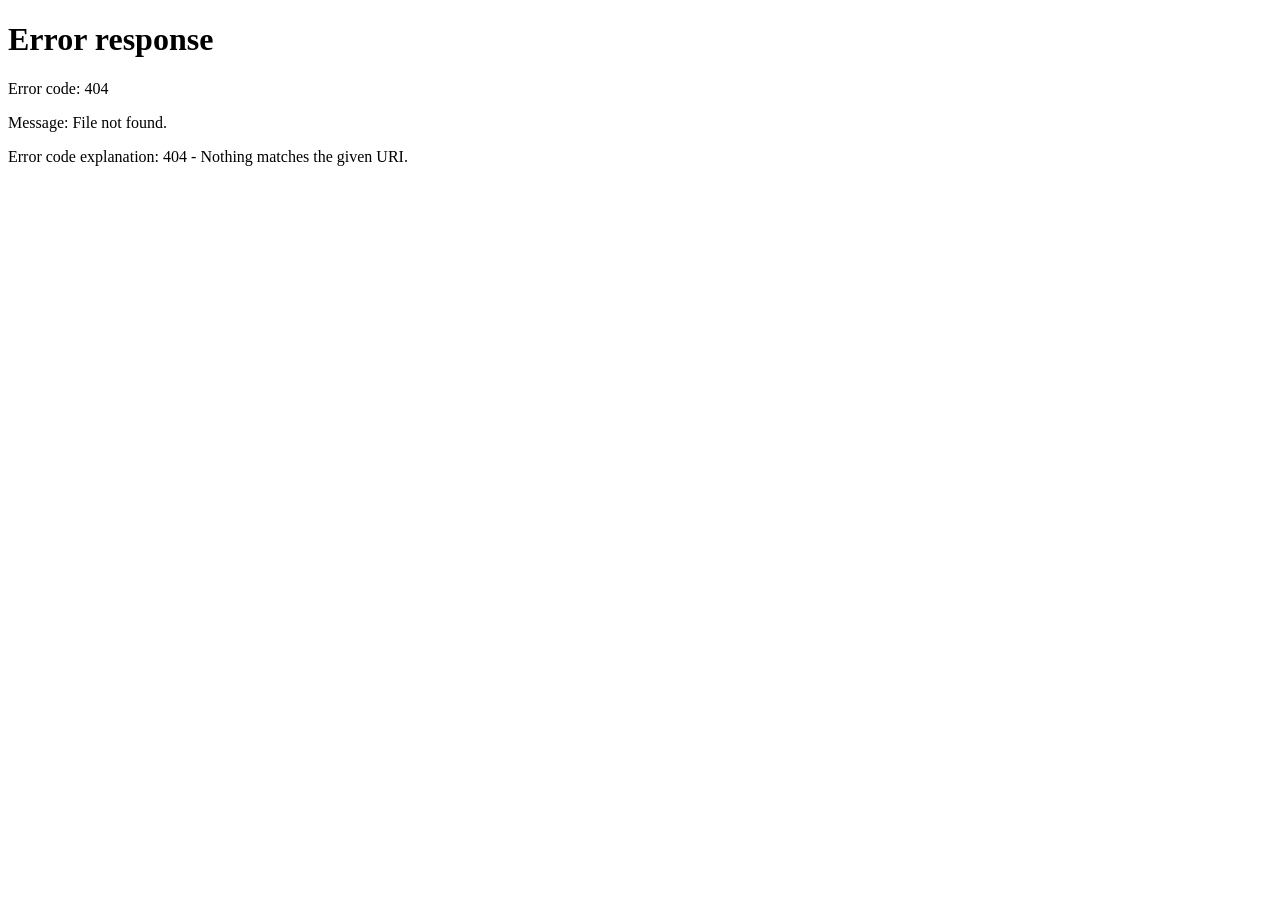
==== commit 98b67a73: "rebuild with GitHub Pages base path + nojekyll" ====
--- a/slides/index.html
+++ b/slides/index.html
@@ -8,14 +8,14 @@
 <link rel="icon" href="https://cdn.jsdelivr.net/gh/slidevjs/slidev/assets/favicon.png">
 <meta http-equiv="Content-Type" content="text/html; charset=UTF-8">
 <meta property="slidev:version" content="52.14.2">
-<meta property="og:title" content="怎么把B端的故事 讲出吸引力？ - Slidev">  <script type="module" crossorigin src="./assets/index-DOgnFZDQ.js"></script>
-  <link rel="modulepreload" crossorigin href="./assets/modules/vue-B-uII4GM.js">
-  <link rel="modulepreload" crossorigin href="./assets/modules/shiki-5WRQfjop.js">
-  <link rel="stylesheet" crossorigin href="./assets/modules/shiki-UqVAgQbi.css">
-  <link rel="stylesheet" crossorigin href="./assets/index-DNoJTWJc.css">
+<meta property="og:title" content="怎么把B端的故事 讲出吸引力？ - Slidev">  <script type="module" crossorigin src="/tencent-pr-training/slides/assets/index-n0PJtJPe.js"></script>
+  <link rel="modulepreload" crossorigin href="/tencent-pr-training/slides/assets/modules/vue-B-uII4GM.js">
+  <link rel="modulepreload" crossorigin href="/tencent-pr-training/slides/assets/modules/shiki-5WRQfjop.js">
+  <link rel="stylesheet" crossorigin href="/tencent-pr-training/slides/assets/modules/shiki-UqVAgQbi.css">
+  <link rel="stylesheet" crossorigin href="/tencent-pr-training/slides/assets/index-DNoJTWJc.css">
 </head>
 <body>
-  <script>if(sessionStorage.getItem('tencent-pr-auth')!=='1'){location.replace('../');document.write('')}</script>
+  <script>if(sessionStorage.getItem('tencent-pr-auth')!=='1'){location.replace('/tencent-pr-training/');document.write('')}</script>
   <div id="app"></div>
   <div id="mermaid-rendering-container"></div>
   
